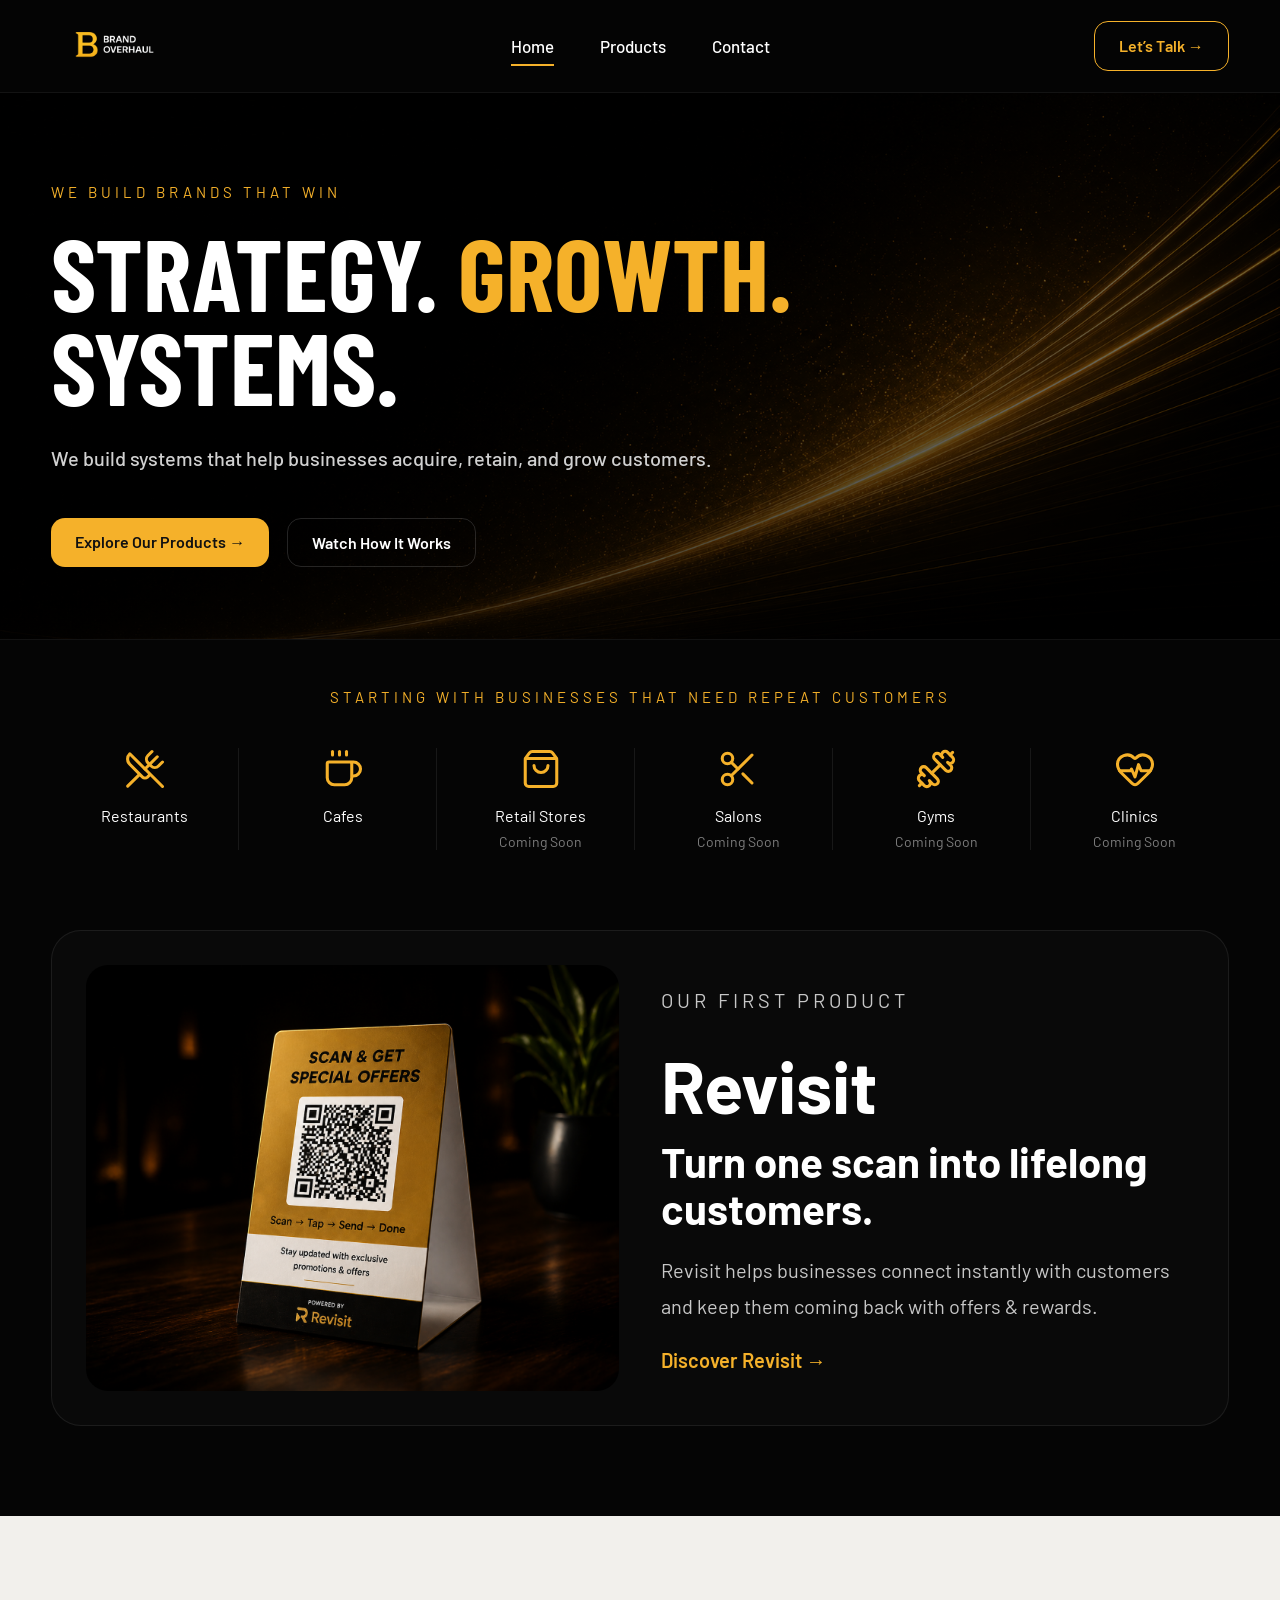
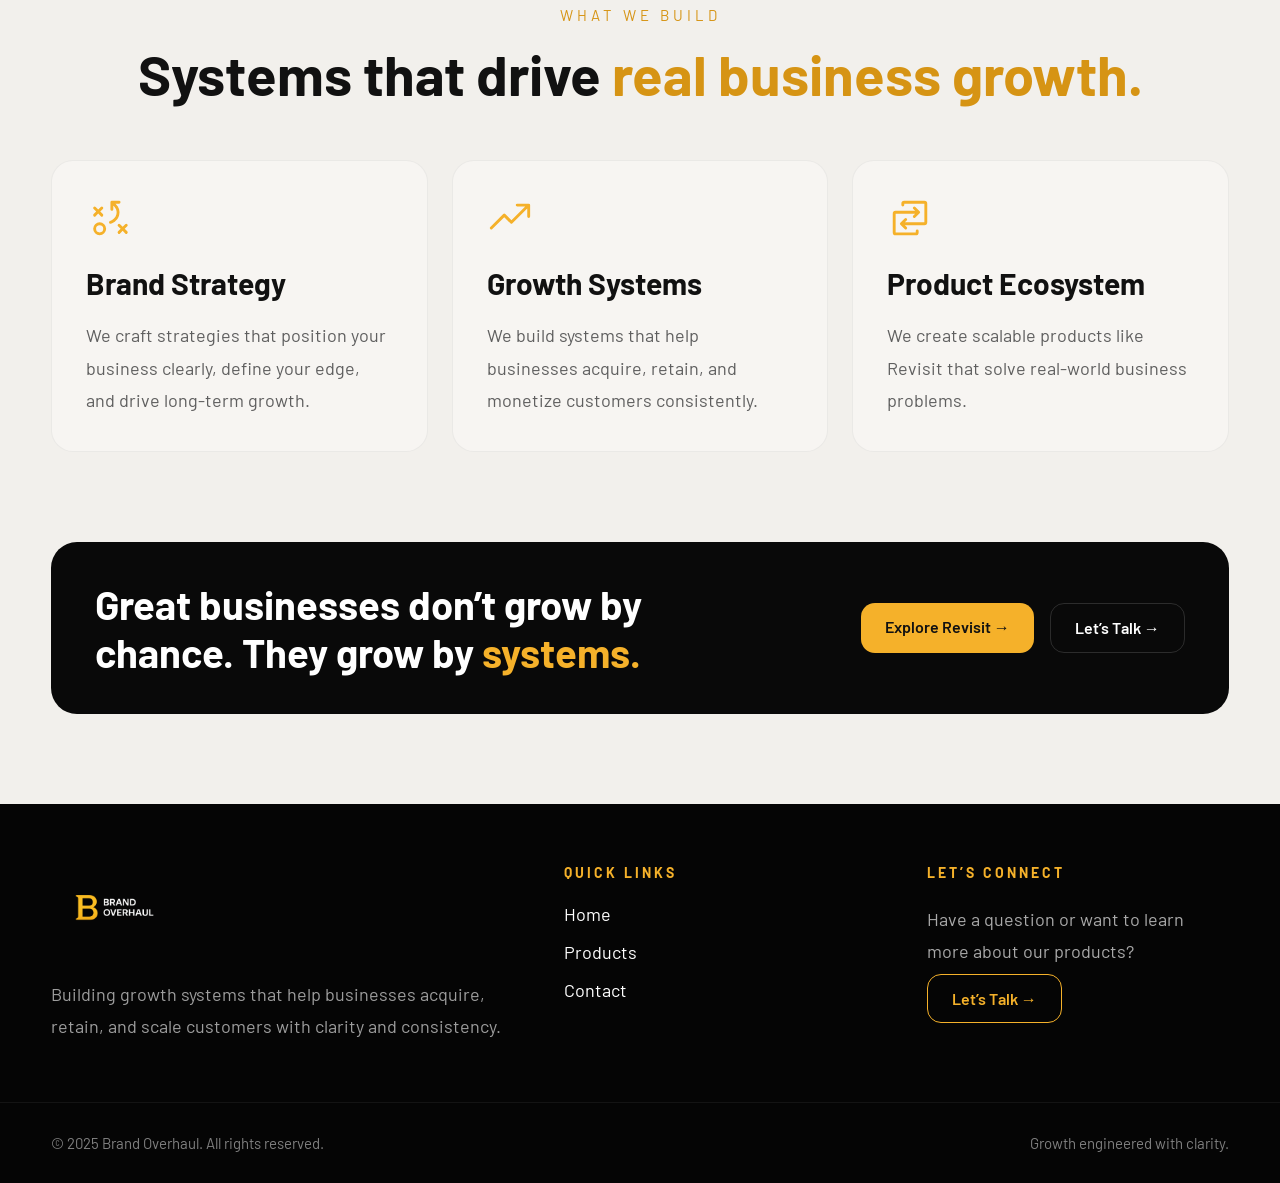
==== index.html @ 886d76a2 "Update index.html" ====
<!DOCTYPE html>
<html lang="en">

<head>
  <meta charset="UTF-8" />
  <meta name="viewport" content="width=device-width, initial-scale=1.0"/>

  <title>Brand Overhaul — Strategy. Growth. Systems.</title>

  <link rel="preconnect" href="https://fonts.googleapis.com">
  <link rel="preconnect" href="https://fonts.gstatic.com" crossorigin>

  <link href="https://fonts.googleapis.com/css2?family=Barlow:wght@400;500;600;700;800&family=Barlow+Condensed:wght@600;700;800&display=swap" rel="stylesheet">

  <link rel="stylesheet" href="styles.css">

</head>

<body>

  <!-- NAVBAR -->

  <header class="navbar">

    <div class="container nav-inner">

      <a href="index.html" class="logo">
        <img src="assets/logo.png" alt="Brand Overhaul">
      </a>

      <nav class="nav-links">
        <a href="index.html" class="active">Home</a>
        <a href="products.html">Products</a>
        <a href="contact.html">Contact</a>
      </nav>

      <a href="contact.html" class="btn btn-outline">
        Let’s Talk →
      </a>

    </div>

  </header>

  <!-- HERO -->

  <section class="hero">

    <div class="container hero-inner">

      <div class="hero-content">

        <p class="eyebrow">
          WE BUILD BRANDS THAT WIN
        </p>

        <h1 class="hero-heading">
          STRATEGY.
          <span>GROWTH.</span>
          SYSTEMS.
        </h1>

        <p class="hero-sub">
          We build systems that help businesses
          acquire, retain, and grow customers.
        </p>

        <div class="hero-btns">

          <a href="products.html" class="btn btn-primary">
            Explore Our Products →
          </a>

          <a href="#revisit" class="btn btn-dark">
            Watch How It Works
          </a>

        </div>

      </div>

    </div>

  </section>

  <!-- BUSINESS STRIP -->

  <section class="business-strip">

    <div class="container">

      <p class="strip-heading">
        STARTING WITH BUSINESSES THAT NEED REPEAT CUSTOMERS
      </p>

      <div class="business-grid">

        <div class="business-item">
          <img src="assets/icons/restaurant.svg" alt="">
          <p>Restaurants</p>
        </div>

        <div class="business-item">
          <img src="assets/icons/cafe.svg" alt="">
          <p>Cafes</p>
        </div>

        <div class="business-item">
          <img src="assets/icons/retail.svg" alt="">
          <p>Retail Stores</p>
          <span>Coming Soon</span>
        </div>

        <div class="business-item">
          <img src="assets/icons/salon.svg" alt="">
          <p>Salons</p>
          <span>Coming Soon</span>
        </div>

        <div class="business-item">
          <img src="assets/icons/gym.svg" alt="">
          <p>Gyms</p>
          <span>Coming Soon</span>
        </div>

        <div class="business-item">
          <img src="assets/icons/clinic.svg" alt="">
          <p>Clinics</p>
          <span>Coming Soon</span>
        </div>

      </div>

    </div>

  </section>

  <!-- REVISIT -->

  <section class="revisit-section" id="revisit">

    <div class="container">

      <div class="revisit-card">

        <div class="revisit-image">
          <img src="assets/qr.png" alt="Revisit QR">
        </div>

        <div class="revisit-content">

          <p class="eyebrow">
            OUR FIRST PRODUCT
          </p>

          <h2>Revisit</h2>

          <h3>
            Turn one scan into
            lifelong customers.
          </h3>

          <p>
            Revisit helps businesses connect instantly
            with customers and keep them coming back
            with offers & rewards.
          </p>

          <a href="products.html" class="gold-link">
            Discover Revisit →
          </a>

        </div>

      </div>

    </div>

  </section>

  <!-- WHAT WE BUILD -->

  <section class="what-we-build">

    <div class="container">

      <p class="section-label">
        WHAT WE BUILD
      </p>

      <h2 class="section-title">
        Systems that drive
        <span>real business growth.</span>
      </h2>

      <div class="build-grid">

        <div class="build-card">

          <img src="assets/icons/strategy.svg" alt="">

          <h3>Brand Strategy</h3>

          <p>
            We craft strategies that position your business clearly,
            define your edge, and drive long-term growth.
          </p>

        </div>

        <div class="build-card">

          <img src="assets/icons/growth.svg" alt="">

          <h3>Growth Systems</h3>

          <p>
            We build systems that help businesses acquire,
            retain, and monetize customers consistently.
          </p>

        </div>

        <div class="build-card">

          <img src="assets/icons/ecosystem.svg" alt="">

          <h3>Product Ecosystem</h3>

          <p>
            We create scalable products like Revisit
            that solve real-world business problems.
          </p>

        </div>

      </div>

    </div>

  </section>

  <!-- CTA -->

  <section class="cta-section">

    <div class="container">

      <div class="cta-box">

        <div class="cta-text">
          Great businesses don’t grow by chance.
          They grow by <span>systems.</span>
        </div>

        <div class="cta-buttons">

          <a href="products.html" class="btn btn-primary">
            Explore Revisit →
          </a>

          <a href="contact.html" class="btn btn-dark">
            Let’s Talk →
          </a>

        </div>

      </div>

    </div>

  </section>

  <!-- FOOTER -->

  <footer class="footer">

    <div class="container footer-grid">

      <div class="footer-brand">

        <img src="assets/logo.png" alt="">

        <p>
          Building growth systems that help businesses acquire,
          retain, and scale customers with clarity and consistency.
        </p>

      </div>

      <div class="footer-links">

        <h4>QUICK LINKS</h4>

        <a href="index.html">Home</a>
        <a href="products.html">Products</a>
        <a href="contact.html">Contact</a>

      </div>

      <div class="footer-contact">

        <h4>LET’S CONNECT</h4>

        <p>
          Have a question or want to learn more about our products?
        </p>

        <a href="contact.html" class="btn btn-outline small">
          Let’s Talk →
        </a>

      </div>

    </div>

    <div class="footer-bottom">

      <div class="container footer-bottom-inner">

        <p>
          © 2025 Brand Overhaul. All rights reserved.
        </p>

        <p>
          Growth engineered with clarity.
        </p>

      </div>

    </div>

  </footer>

</body>
</html>
---- styles.css ----
*{
  margin:0;
  padding:0;
  box-sizing:border-box;
}

body{
  font-family:'Barlow',sans-serif;
  background:#050505;
  color:#fff;
  overflow-x:hidden;
}

img{
  max-width:100%;
  display:block;
}

a{
  text-decoration:none;
}

.container{
  width:min(1180px,92%);
  margin:auto;
}

/* NAVBAR */

.navbar{
  position:sticky;
  top:0;
  z-index:1000;
  background:rgba(5,5,5,.88);
  backdrop-filter:blur(12px);
  border-bottom:1px solid rgba(255,255,255,.06);
}

.nav-inner{
  height:92px;
  display:flex;
  align-items:center;
  justify-content:space-between;
}

.logo img{
  width:135px;
}

.nav-links{
  display:flex;
  gap:46px;
}

.nav-links a{
  color:#fff;
  font-size:17px;
  font-weight:500;
  position:relative;
}

.nav-links a.active::after{
  content:'';
  position:absolute;
  left:0;
  bottom:-10px;
  width:100%;
  height:2px;
  background:#f5b12a;
}

/* BUTTONS */

.btn{
  padding:14px 24px;
  border-radius:14px;
  font-weight:600;
  transition:.3s;
  font-size:16px;
}

.btn-primary{
  background:#f5b12a;
  color:#111;
}

.btn-primary:hover{
  transform:translateY(-2px);
}

.btn-outline{
  border:1px solid #f5b12a;
  color:#f5b12a;
}

.btn-dark{
  border:1px solid rgba(255,255,255,.14);
  color:#fff;
}

/* HERO */

.hero{
  position:relative;
  overflow:hidden;
  padding:90px 0 72px;

  background-image:
  linear-gradient(
  to bottom,
  rgba(0,0,0,.48),
  rgba(0,0,0,.72)
  ),
  url('assets/hero-bg.png');

  background-size:cover;
  background-position:center right;
  background-repeat:no-repeat;
}

.hero-inner{
  position:relative;
  z-index:2;
}

.hero-content{
  max-width:760px;
}

.eyebrow{
  color:#f5b12a;
  letter-spacing:4px;
  font-size:15px;
  margin-bottom:24px;
}

.hero-heading{
  font-family:'Barlow Condensed',sans-serif;
  font-size:clamp(64px,8vw,102px);
  line-height:.92;
  max-width:920px;
  margin-bottom:28px;
}

.hero-heading span{
  color:#f5b12a;
}

.hero-sub{
  font-size:20px;
  line-height:1.75;
  color:#d1d1d1;
  max-width:700px;
  font-weight:500;
}

.hero-sub.secondary{
  margin-top:10px;
}

.hero-btns{
  display:flex;
  gap:18px;
  margin-top:42px;
}

/* BUSINESS STRIP */

.business-strip{
  padding:48px 0 70px;
  border-top:1px solid rgba(255,255,255,.05);
}

.strip-heading{
  text-align:center;
  color:#f5b12a;
  letter-spacing:4px;
  margin-bottom:42px;
  font-size:15px;
}

.business-grid{
  display:grid;
  grid-template-columns:repeat(6,1fr);
  gap:10px;
}

.business-item{
  text-align:center;
  border-right:1px solid rgba(255,255,255,.08);
  padding:0 10px;
}

.business-item:last-child{
  border-right:none;
}

.business-item img{
  width:42px;
  margin:auto;
  margin-bottom:16px;
}

.business-item p{
  font-size:16px;
  margin-bottom:6px;
}

.business-item span{
  color:#7d7d7d;
  font-size:14px;
}

/* REVISIT */

.revisit-section{
  padding:10px 0 90px;
}

.revisit-card{
  background:#090909;
  border:1px solid rgba(255,255,255,.08);
  border-radius:30px;
  padding:34px;
  display:grid;
  grid-template-columns:1fr 1fr;
  gap:42px;
}

.revisit-image img{
  border-radius:22px;
}

.revisit-content{
  display:flex;
  flex-direction:column;
  justify-content:center;
}

.revisit-content h2{
  font-size:72px;
  margin-bottom:10px;
}

.revisit-content h3{
  font-size:42px;
  line-height:1.12;
  margin-bottom:20px;
}

.revisit-content p{
  font-size:20px;
  line-height:1.8;
  color:#c7c7c7;
}

.gold-link{
  margin-top:24px;
  color:#f5b12a;
  font-size:20px;
  font-weight:600;
}

/* WHAT WE BUILD */

.what-we-build{
  background:#f2f0ec;
  padding:90px 0;
  color:#111;
}

.section-label{
  text-align:center;
  color:#d69414;
  letter-spacing:4px;
  margin-bottom:18px;
  font-size:15px;
}

.section-title{
  text-align:center;
  font-size:56px;
  margin-bottom:54px;
  line-height:1.15;
}

.section-title span{
  color:#d69414;
}

.build-grid{
  display:grid;
  grid-template-columns:repeat(3,1fr);
  gap:24px;
}

.build-card{
  background:#f7f5f2;
  border:1px solid rgba(0,0,0,.05);
  border-radius:22px;
  padding:34px;
}

.build-card img{
  width:46px;
  margin-bottom:24px;
}

.build-card h3{
  font-size:30px;
  margin-bottom:18px;
  line-height:1.2;
}

.build-card p{
  font-size:18px;
  line-height:1.8;
  color:#5f5f5f;
}

/* CTA */

.cta-section{
  background:#f2f0ec;
  padding-bottom:90px;
}

.cta-box{
  background:#090909;
  border-radius:26px;
  padding:38px 44px;
  display:flex;
  justify-content:space-between;
  align-items:center;
}

.cta-text{
  font-size:40px;
  font-weight:700;
  max-width:620px;
  line-height:1.2;
}

.cta-text span{
  color:#f5b12a;
}

.cta-buttons{
  display:flex;
  gap:16px;
}

/* FOOTER */

.footer{
  background:#050505;
}

.footer-grid{
  padding:60px 0;
  display:grid;
  grid-template-columns:1.5fr 1fr 1fr;
  gap:60px;
}

.footer-brand img{
  width:135px;
  margin-bottom:24px;
}

.footer-brand p{
  color:#9d9d9d;
  line-height:1.8;
  font-size:18px;
}

.footer-links h4,
.footer-contact h4{
  color:#f5b12a;
  letter-spacing:3px;
  margin-bottom:22px;
  font-size:14px;
}

.footer-links{
  display:flex;
  flex-direction:column;
}

.footer-links a{
  color:#fff;
  margin-bottom:16px;
  font-size:18px;
}

.footer-contact p{
  color:#a9a9a9;
  line-height:1.8;
  margin-bottom:22px;
  font-size:18px;
}

.footer-bottom{
  border-top:1px solid rgba(255,255,255,.06);
}

.footer-bottom-inner{
  height:80px;
  display:flex;
  justify-content:space-between;
  align-items:center;
}

.footer-bottom p{
  color:#7f7f7f;
  font-size:15px;
}

/* RESPONSIVE */

@media(max-width:1100px){

  .business-grid,
  .build-grid,
  .revisit-card,
  .footer-grid{
    grid-template-columns:1fr;
  }

  .hero-heading{
    font-size:72px;
  }

  .section-title{
    font-size:42px;
  }

  .cta-box{
    flex-direction:column;
    gap:28px;
    text-align:center;
  }

  .nav-links{
    display:none;
  }

  .revisit-content h2{
    font-size:56px;
  }

  .revisit-content h3{
    font-size:34px;
  }

}
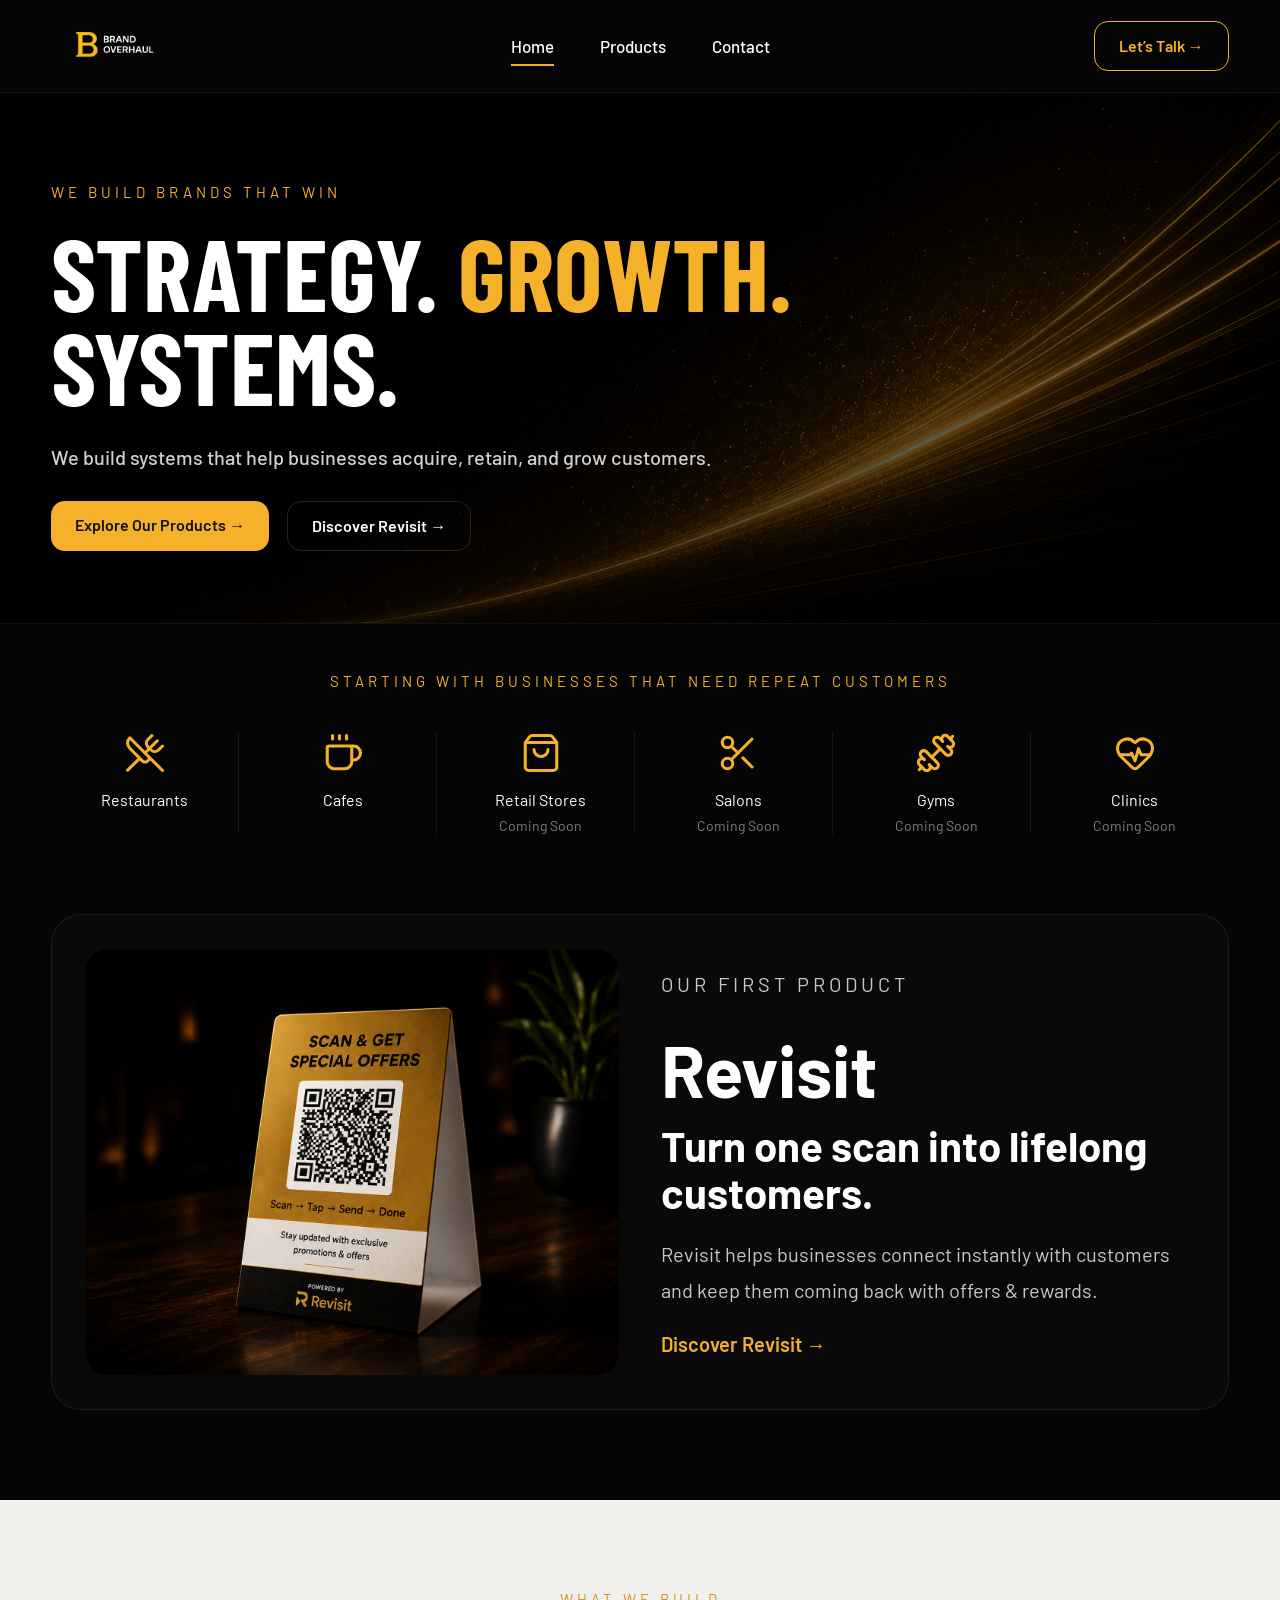
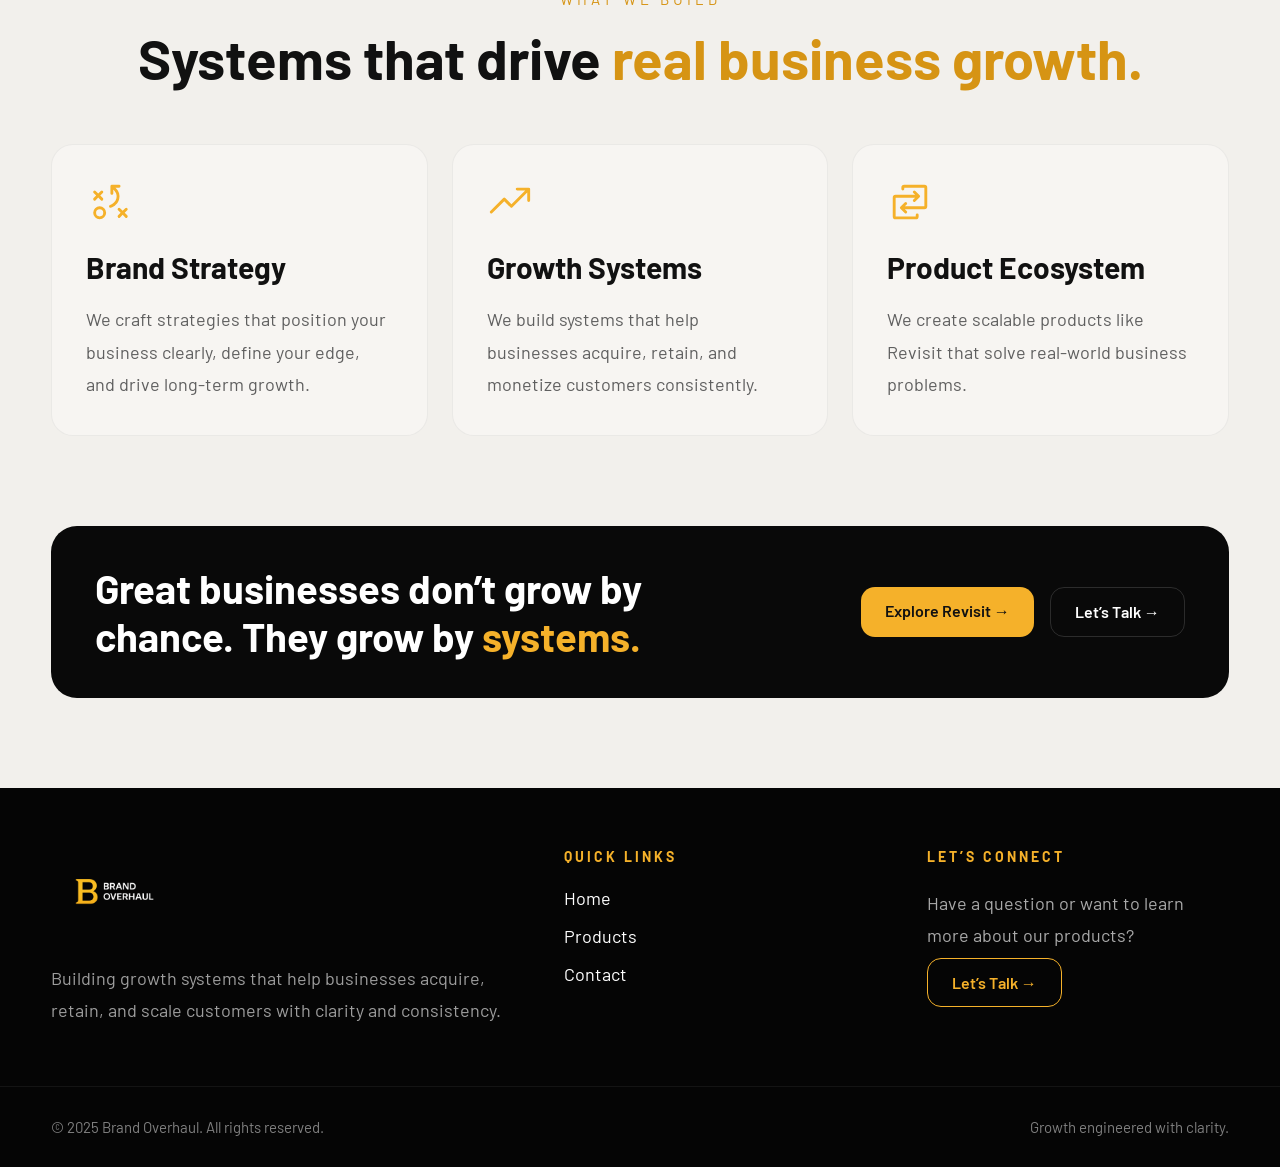
==== commit 697ce0a6: "Update index.html" ====
--- a/index.html
+++ b/index.html
@@ -72,7 +72,7 @@
           </a>
 
           <a href="#revisit" class="btn btn-dark">
-            Watch How It Works
+            Discover Revisit →
           </a>
 
         </div>
--- a/styles.css
+++ b/styles.css
@@ -148,7 +148,7 @@
 
 .hero-sub{
   font-size:20px;
-  line-height:1.75;
+  line-height:1.60;
   color:#d1d1d1;
   max-width:700px;
   font-weight:500;
@@ -161,7 +161,7 @@
 .hero-btns{
   display:flex;
   gap:18px;
-  margin-top:42px;
+  margin-top:28px;
 }
 
 /* BUSINESS STRIP */
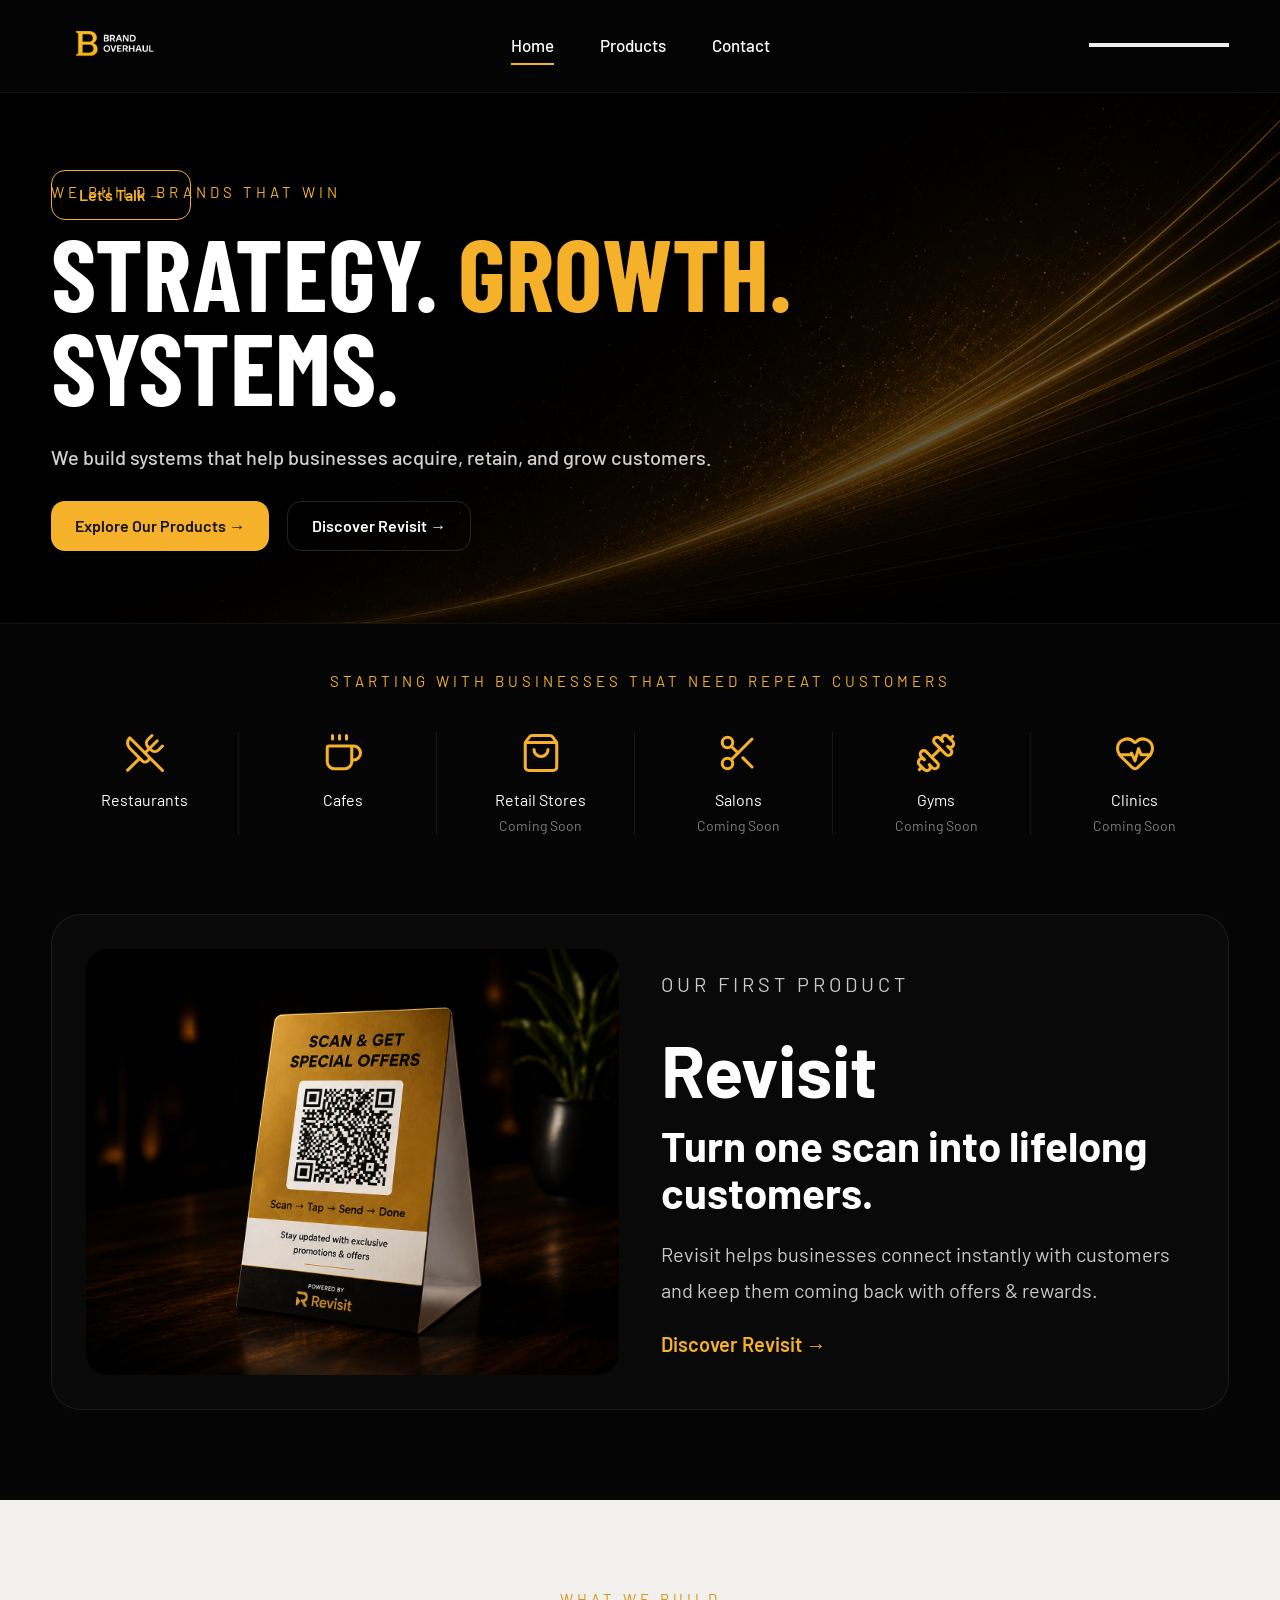
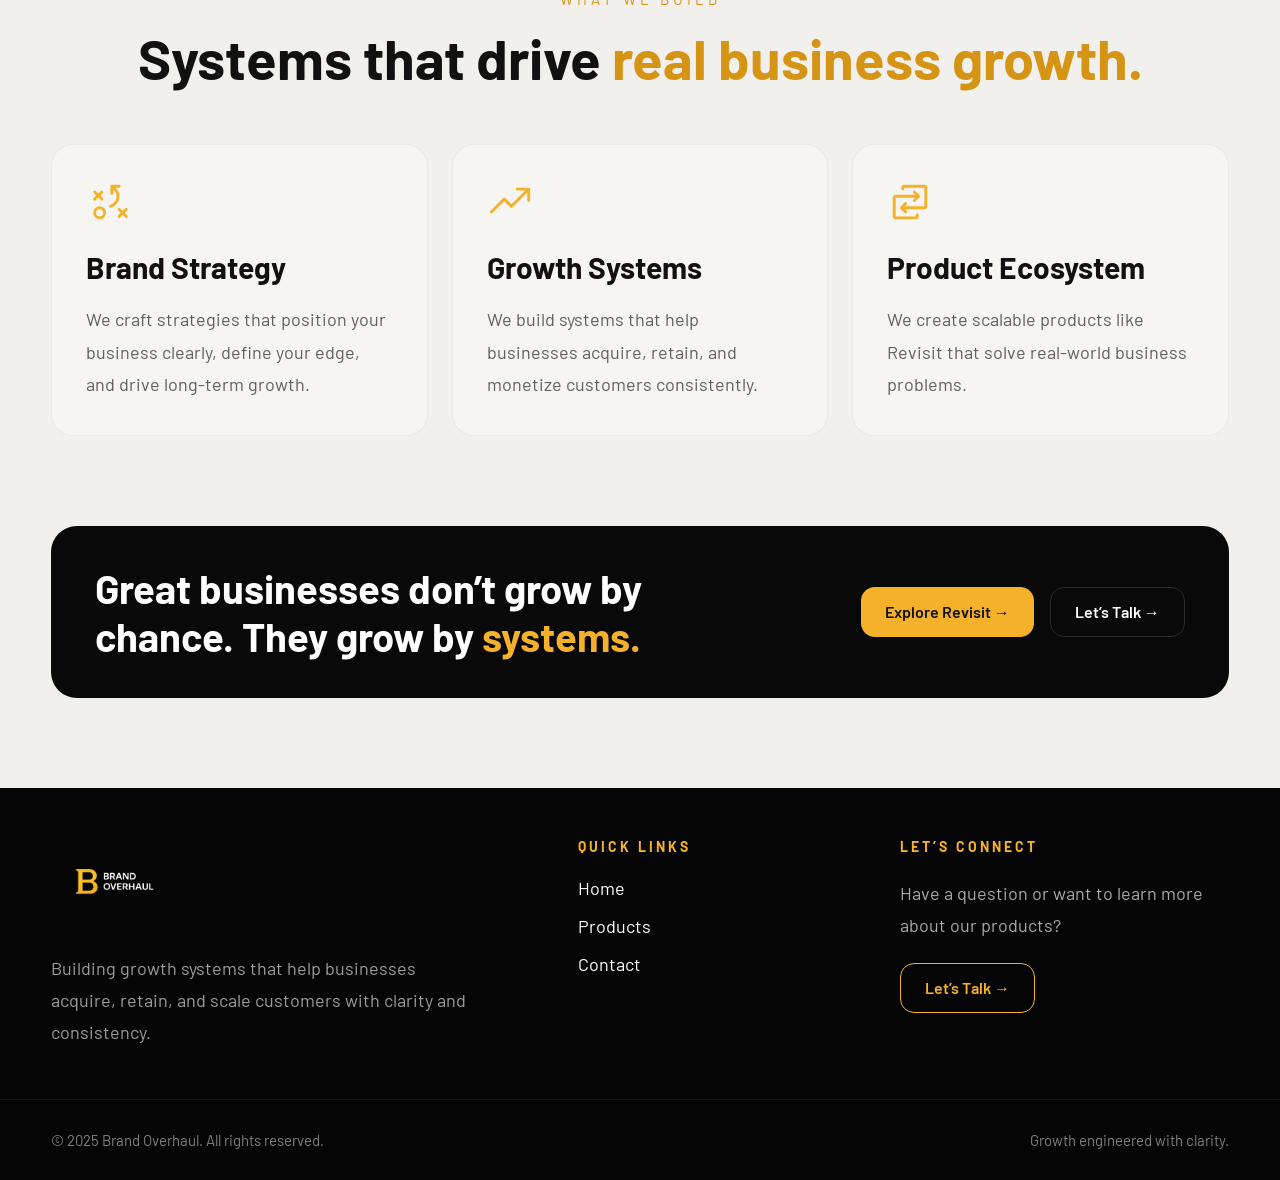
==== commit 30c09854: "Update index.html" ====
--- a/index.html
+++ b/index.html
@@ -28,15 +28,23 @@
         <img src="assets/logo.png" alt="Brand Overhaul">
       </a>
 
-      <nav class="nav-links">
-        <a href="index.html" class="active">Home</a>
-        <a href="products.html">Products</a>
-        <a href="contact.html">Contact</a>
-      </nav>
-
-      <a href="contact.html" class="btn btn-outline">
-        Let’s Talk →
-      </a>
+     <nav class="nav-links">
+  <a href="index.html" class="active">Home</a>
+  <a href="products.html">Products</a>
+  <a href="contact.html">Contact</a>
+</nav>
+
+<button class="menu-toggle" id="menuToggle">
+
+  <span></span>
+  <span></span>
+  <span></span>
+
+</button>
+
+<a href="contact.html" class="btn btn-outline">
+  Let’s Talk →
+</a>
 
     </div>
 
--- a/styles.css
+++ b/styles.css
@@ -1,7 +1,15 @@
+/* =========================================================
+GLOBAL
+========================================================= */
+
 *{
   margin:0;
   padding:0;
   box-sizing:border-box;
+}
+
+html{
+  scroll-behavior:smooth;
 }
 
 body{
@@ -25,7 +33,9 @@
   margin:auto;
 }
 
-/* NAVBAR */
+/* =========================================================
+NAVBAR
+========================================================= */
 
 .navbar{
   position:sticky;
@@ -69,7 +79,9 @@
   background:#f5b12a;
 }
 
-/* BUTTONS */
+/* =========================================================
+BUTTONS
+========================================================= */
 
 .btn{
   padding:14px 24px;
@@ -77,6 +89,9 @@
   font-weight:600;
   transition:.3s;
   font-size:16px;
+  display:inline-flex;
+  align-items:center;
+  justify-content:center;
 }
 
 .btn-primary{
@@ -98,7 +113,9 @@
   color:#fff;
 }
 
-/* HERO */
+/* =========================================================
+HOMEPAGE HERO
+========================================================= */
 
 .hero{
   position:relative;
@@ -154,17 +171,15 @@
   font-weight:500;
 }
 
-.hero-sub.secondary{
-  margin-top:10px;
-}
-
 .hero-btns{
   display:flex;
   gap:18px;
   margin-top:28px;
 }
 
-/* BUSINESS STRIP */
+/* =========================================================
+BUSINESS STRIP
+========================================================= */
 
 .business-strip{
   padding:48px 0 70px;
@@ -211,7 +226,9 @@
   font-size:14px;
 }
 
-/* REVISIT */
+/* =========================================================
+HOMEPAGE REVISIT SECTION
+========================================================= */
 
 .revisit-section{
   padding:10px 0 90px;
@@ -261,7 +278,9 @@
   font-weight:600;
 }
 
-/* WHAT WE BUILD */
+/* =========================================================
+WHAT WE BUILD
+========================================================= */
 
 .what-we-build{
   background:#f2f0ec;
@@ -318,7 +337,9 @@
   color:#5f5f5f;
 }
 
-/* CTA */
+/* =========================================================
+CTA
+========================================================= */
 
 .cta-section{
   background:#f2f0ec;
@@ -350,7 +371,9 @@
   gap:16px;
 }
 
-/* FOOTER */
+/* =========================================================
+FOOTER
+========================================================= */
 
 .footer{
   background:#050505;
@@ -400,6 +423,35 @@
   font-size:18px;
 }
 
+.socials{
+  display:flex;
+  gap:18px;
+  margin-top:28px;
+}
+
+.socials a{
+  display:flex;
+  align-items:center;
+  justify-content:center;
+  transition:.3s;
+}
+
+.socials a:hover{
+  transform:translateY(-2px);
+}
+
+.socials img{
+  width:28px;
+  height:28px;
+  object-fit:contain;
+  opacity:.88;
+  transition:.3s;
+}
+
+.socials img:hover{
+  opacity:1;
+}
+
 .footer-bottom{
   border-top:1px solid rgba(255,255,255,.06);
 }
@@ -416,41 +468,1221 @@
   font-size:15px;
 }
 
-/* RESPONSIVE */
+/* =========================================================
+PRODUCT PAGE
+========================================================= */
+
+/* HERO */
+
+.revisit-hero{
+  position:relative;
+  overflow:hidden;
+  padding:48px 0 42px;
+
+  background-image:
+  linear-gradient(
+    90deg,
+    rgba(0,0,0,.96) 0%,
+    rgba(0,0,0,.92) 26%,
+    rgba(0,0,0,.56) 52%,
+    rgba(0,0,0,.18) 72%
+  ),
+  url('assets/revisit-hero-bg.png');
+
+  background-size:cover;
+  background-position:right center;
+  background-repeat:no-repeat;
+  background-color:#050505;
+}
+
+.revisit-hero-grid{
+  display:grid;
+  grid-template-columns:1fr;
+  min-height:620px;
+  align-items:center;
+}
+
+.revisit-hero-content{
+  max-width:540px;
+  position:relative;
+  z-index:2;
+}
+
+.revisit-hero-content h1{
+  font-family:'Barlow Condensed',sans-serif;
+  font-size:72px;
+  line-height:.92;
+  margin-bottom:18px;
+}
+
+.revisit-hero-content h1 span{
+  color:#f5b12a;
+}
+
+.section-tag{
+  color:#f5b12a;
+  font-size:15px;
+  letter-spacing:5px;
+  margin-bottom:22px;
+}
+
+.hero-description{
+  color:#d0d0d0;
+  font-size:20px;
+  line-height:1.65;
+  margin-bottom:26px;
+  max-width:500px;
+}
+
+.hero-mini-features{
+  display:flex;
+  gap:26px;
+  margin-top:36px;
+  flex-wrap:wrap;
+}
+
+.mini-feature{
+  text-align:center;
+}
+
+.mini-icon{
+  width:60px;
+  height:60px;
+  border:1px solid rgba(245,177,42,.18);
+  border-radius:18px;
+  display:flex;
+  align-items:center;
+  justify-content:center;
+  margin:auto auto 14px;
+  background:rgba(255,255,255,.02);
+}
+
+.mini-icon img{
+  width:26px;
+  height:26px;
+  object-fit:contain;
+}
+
+.mini-feature p{
+  font-size:16px;
+  line-height:1.5;
+  color:#d2d2d2;
+}
+
+/* WHAT IS REVISIT */
+
+.what-is-revisit{
+  padding:42px 0;
+}
+
+.what-is-grid{
+  background:#090909;
+  border:1px solid rgba(255,255,255,.06);
+  border-radius:30px;
+  padding:46px;
+  display:grid;
+  grid-template-columns:1fr 1fr;
+  gap:50px;
+}
+
+.what-left h2{
+  color:#f5b12a;
+  font-size:42px;
+  margin-bottom:24px;
+  font-family:'Barlow Condensed',sans-serif;
+}
+
+.what-left p{
+  font-size:24px;
+  line-height:1.7;
+  color:#d2d2d2;
+  margin-bottom:30px;
+}
+
+.what-left ul{
+  list-style:none;
+}
+
+.what-left li{
+  position:relative;
+  padding-left:30px;
+  margin-bottom:18px;
+  color:#c6c6c6;
+  font-size:18px;
+}
+
+.what-left li::before{
+  content:'✓';
+  position:absolute;
+  left:0;
+  top:0;
+  color:#f5b12a;
+  font-weight:700;
+}
+
+.what-right{
+  display:flex;
+  align-items:center;
+  justify-content:center;
+  gap:26px;
+  padding-top:0;
+}
+
+.flow-step{
+  width:170px;
+  text-align:center;
+  display:flex;
+  flex-direction:column;
+  align-items:center;
+  justify-content:center;
+}
+
+.flow-icon{
+  width:68px;
+  height:68px;
+  display:flex;
+  align-items:center;
+  justify-content:center;
+  margin-bottom:18px;
+}
+
+.flow-icon img{
+  width:100%;
+  height:100%;
+  object-fit:contain;
+}
+
+.flow-icon-sale img{
+  transform:translateY(8px);
+}
+
+.flow-step-3{
+  transform:translateY(10px);
+}
+
+.flow-number{
+  width:42px;
+  height:42px;
+  background:#f5b12a;
+  color:#111;
+  border-radius:50%;
+  display:flex;
+  align-items:center;
+  justify-content:center;
+  font-weight:700;
+  font-size:18px;
+  margin-bottom:18px;
+}
+
+.flow-step p{
+  color:#d1d1d1;
+  line-height:1.75;
+  font-size:17px;
+  max-width:160px;
+}
+
+.flow-arrow{
+  color:#f5b12a;
+  font-size:34px;
+  margin-top:92px;
+}
+
+/* WHY REVISIT */
+
+.why-revisit{
+  padding:34px 0;
+}
+
+.section-center-title{
+  text-align:center;
+  color:#f5b12a;
+  letter-spacing:5px;
+  font-size:15px;
+  margin-bottom:34px;
+}
+
+.why-grid{
+  display:grid;
+  grid-template-columns:repeat(4,1fr);
+  gap:22px;
+}
+
+.why-card{
+  background:#090909;
+  border:1px solid rgba(255,255,255,.06);
+  border-radius:26px;
+  padding:34px 26px;
+  text-align:center;
+}
+
+.why-icon{
+  width:54px;
+  height:54px;
+  margin:auto auto 18px;
+}
+
+.why-icon img{
+  width:100%;
+  height:100%;
+  object-fit:contain;
+}
+
+.why-card h3{
+  font-size:28px;
+  margin-bottom:14px;
+  line-height:1.2;
+  min-height:68px;
+}
+
+.why-card p{
+  color:#bcbcbc;
+  line-height:1.7;
+  font-size:17px;
+}
+
+/* HOW IT WORKS */
+
+.how-it-works{
+  padding:36px 0;
+}
+
+.steps-grid{
+  display:grid;
+  grid-template-columns:repeat(3,1fr);
+  gap:22px;
+}
+
+.step-card{
+  background:#090909;
+  border:1px solid rgba(245,177,42,.16);
+  border-radius:24px;
+  padding:28px;
+}
+
+.step-number{
+  width:40px;
+  height:40px;
+  background:#f5b12a;
+  color:#111;
+  border-radius:50%;
+  display:flex;
+  align-items:center;
+  justify-content:center;
+  font-weight:700;
+  margin-bottom:18px;
+}
+
+.step-icon{
+  width:56px;
+  height:56px;
+  margin-bottom:18px;
+}
+
+.step-icon img{
+  width:100%;
+  height:100%;
+  object-fit:contain;
+}
+
+.step-card h3{
+  font-size:28px;
+  margin-bottom:14px;
+}
+
+.step-card p{
+  color:#c3c3c3;
+  line-height:1.7;
+  font-size:17px;
+}
+
+/* WHO IT'S FOR */
+
+.who-its-for{
+  padding:36px 0 70px;
+}
+
+.industry-grid{
+  display:grid;
+  grid-template-columns:repeat(6,1fr);
+  gap:18px;
+}
+
+.industry-card{
+  background:#090909;
+  border:1px solid rgba(255,255,255,.06);
+  border-radius:22px;
+  padding:28px 16px;
+  text-align:center;
+}
+
+.industry-card img{
+  width:52px;
+  height:52px;
+  object-fit:contain;
+  margin:auto auto 16px;
+}
+
+.industry-card p{
+  font-size:18px;
+}
+
+/* PRODUCT CTA */
+
+.products-cta{
+  padding-bottom:70px;
+}
+
+.cta-box-products{
+  background:#090909;
+  border-radius:30px;
+  padding:40px 44px;
+  display:flex;
+  align-items:center;
+  justify-content:space-between;
+  gap:40px;
+}
+
+.cta-left{
+  display:flex;
+  align-items:center;
+  gap:28px;
+}
+
+.cta-left img{
+  width:160px;
+  border-radius:18px;
+}
+
+.cta-left h2{
+  font-size:54px;
+  line-height:1.05;
+  margin-bottom:14px;
+}
+
+.cta-left h2 span{
+  color:#f5b12a;
+}
+
+.cta-left p{
+  color:#bdbdbd;
+  font-size:22px;
+}
+
+.cta-box-products .btn{
+  min-width:180px;
+  min-height:64px;
+  font-size:18px;
+}
+
+/* =========================================================
+TABLET
+========================================================= */
 
 @media(max-width:1100px){
 
+  .why-grid,
+  .steps-grid,
+  .industry-grid,
+  .what-is-grid,
+  .build-grid,
+  .business-grid,
+  .footer-grid,
+  .revisit-card{
+    grid-template-columns:1fr;
+  }
+
+  .nav-links{
+    display:none;
+  }
+
+  .cta-box,
+  .cta-box-products{
+    flex-direction:column;
+    align-items:flex-start;
+  }
+
+  .what-right{
+    flex-direction:column;
+    align-items:center;
+  }
+
+  .flow-arrow{
+    transform:rotate(90deg);
+    margin-top:0;
+  }
+
+  .footer-grid{
+    gap:40px;
+  }
+}
+
+/* =========================================================
+MOBILE
+========================================================= */
+
+@media(max-width:768px){
+
+  .nav-inner{
+    height:84px;
+  }
+
+  .logo img{
+    width:110px;
+  }
+
+  .btn{
+    padding:14px 20px;
+    font-size:15px;
+  }
+
+  .revisit-hero{
+    padding:34px 0 28px;
+
+    background-image:
+    linear-gradient(
+      to bottom,
+      rgba(0,0,0,.88),
+      rgba(0,0,0,.94)
+    ),
+    url('assets/revisit-hero-bg.png');
+
+    background-size:cover;
+    background-position:68% center;
+  }
+
+  .revisit-hero-content{
+    max-width:100%;
+  }
+
+  .revisit-hero-content h1{
+    font-size:52px;
+    line-height:.94;
+    margin-bottom:16px;
+  }
+
+  .hero-description{
+    font-size:18px;
+    line-height:1.7;
+    margin-bottom:22px;
+  }
+
+  .hero-mini-features{
+    gap:18px;
+    margin-top:28px;
+  }
+
+  .mini-feature{
+    width:calc(50% - 10px);
+  }
+
+  .mini-icon{
+    width:54px;
+    height:54px;
+  }
+
+  .mini-feature p{
+    font-size:15px;
+  }
+
+  .what-is-grid{
+    padding:28px;
+    gap:34px;
+  }
+
+  .what-left h2{
+    font-size:34px;
+  }
+
+  .what-left p{
+    font-size:19px;
+  }
+
+  .what-right{
+    flex-direction:column;
+    align-items:center;
+    gap:22px;
+  }
+
+  .flow-arrow{
+    transform:rotate(90deg);
+    margin-top:0;
+  }
+
+  .flow-step{
+    width:100%;
+  }
+
+  .flow-step p{
+    max-width:240px;
+  }
+
+  .why-grid,
+  .steps-grid,
+  .industry-grid,
   .business-grid,
   .build-grid,
-  .revisit-card,
-  .footer-grid{
+  .footer-grid,
+  .revisit-card{
     grid-template-columns:1fr;
   }
 
-  .hero-heading{
-    font-size:72px;
-  }
-
-  .section-title{
+  .why-card h3,
+  .step-card h3{
+    font-size:24px;
+    min-height:auto;
+  }
+
+  .cta-box-products{
+    padding:28px;
+  }
+
+  .cta-left{
+    flex-direction:column;
+    align-items:flex-start;
+    gap:22px;
+  }
+
+  .cta-left img{
+    width:100%;
+    max-width:220px;
+  }
+
+  .cta-left h2{
+    font-size:38px;
+    line-height:1.08;
+  }
+
+  .cta-left p{
+    font-size:18px;
+  }
+
+  .cta-box-products .btn{
+    width:100%;
+  }
+
+  .footer-bottom-inner{
+    height:auto;
+    flex-direction:column;
+    gap:10px;
+    padding:22px 0;
+    text-align:center;
+  }
+
+}
+
+
+/* =========================================================
+CONTACT PAGE
+========================================================= */
+
+/* HERO */
+
+.contact-hero{
+  position:relative;
+  overflow:hidden;
+  min-height:620px;
+
+  background-image:
+  linear-gradient(
+    90deg,
+    rgba(0,0,0,.96) 0%,
+    rgba(0,0,0,.90) 24%,
+    rgba(0,0,0,.56) 52%,
+    rgba(0,0,0,.18) 74%
+  ),
+  url('assets/contact-hero.png');
+
+  background-size:cover;
+  background-position:center right;
+  background-repeat:no-repeat;
+
+  border-bottom:1px solid rgba(255,255,255,.06);
+}
+
+.contact-hero-grid{
+  min-height:620px;
+  display:flex;
+  align-items:center;
+}
+
+.contact-hero-content{
+  max-width:520px;
+  position:relative;
+  z-index:2;
+}
+
+.contact-hero-content h1{
+  font-family:'Barlow Condensed',sans-serif;
+  font-size:68px;
+  line-height:.92;
+  margin-bottom:20px;
+}
+
+.contact-hero-content h1 span{
+  color:#f5b12a;
+}
+
+.contact-hero-content p{
+  color:#d0d0d0;
+  font-size:18px;
+  line-height:1.75;
+  max-width:500px;
+}
+
+.contact-hero-features{
+  display:flex;
+  align-items:center;
+  gap:24px;
+  margin-top:30px;
+}
+
+.contact-feature{
+  display:flex;
+  align-items:flex-start;
+  gap:14px;
+}
+
+.contact-feature-icon{
+  width:54px;
+  height:54px;
+  border:1px solid rgba(245,177,42,.16);
+  border-radius:16px;
+  display:flex;
+  align-items:center;
+  justify-content:center;
+  background:rgba(255,255,255,.02);
+  flex-shrink:0;
+}
+
+.contact-feature-icon img{
+  width:24px;
+  height:24px;
+  object-fit:contain;
+}
+
+.contact-feature h4{
+  font-size:20px;
+  margin-bottom:4px;
+}
+
+.contact-feature span{
+  color:#bdbdbd;
+  line-height:1.7;
+  font-size:15px;
+}
+
+.contact-feature-divider{
+  width:1px;
+  height:60px;
+  background:rgba(255,255,255,.08);
+}
+
+/* CONTACT MAIN */
+
+.contact-main{
+  padding:46px 0 30px;
+}
+
+.contact-main-grid{
+  display:grid;
+  grid-template-columns:1.08fr .92fr;
+  gap:24px;
+}
+
+.contact-form-box,
+.contact-info-box{
+  background:#090909;
+  border:1px solid rgba(255,255,255,.06);
+  border-radius:28px;
+  padding:32px;
+}
+
+.contact-form-box h2,
+.contact-info-box h2{
+  font-family:'Barlow Condensed',sans-serif;
+  font-size:42px;
+  margin-bottom:22px;
+  line-height:.95;
+}
+
+.contact-row{
+  display:grid;
+  grid-template-columns:1fr 1fr;
+  gap:16px;
+}
+
+.input-group{
+  margin-bottom:18px;
+}
+
+.input-group label{
+  display:block;
+  margin-bottom:8px;
+  color:#e4e4e4;
+  font-size:15px;
+}
+
+.input-group input,
+.input-group select,
+.input-group textarea{
+  width:100%;
+  background:#0d0d0d;
+  border:1px solid rgba(255,255,255,.06);
+  border-radius:16px;
+  padding:15px 16px;
+  color:#fff;
+  font-size:15px;
+  font-family:'Barlow',sans-serif;
+  outline:none;
+}
+
+/* DROPDOWN FIX */
+
+.input-group select{
+  appearance:none;
+  -webkit-appearance:none;
+  -moz-appearance:none;
+
+  background-image:url("data:image/svg+xml,%3Csvg xmlns='http://www.w3.org/2000/svg' width='18' height='18' fill='white' viewBox='0 0 16 16'%3E%3Cpath fill-rule='evenodd' d='M1.646 5.646a.5.5 0 0 1 .708 0L8 11.293l5.646-5.647a.5.5 0 0 1 .708.708l-6 6a.5.5 0 0 1-.708 0l-6-6a.5.5 0 0 1 0-.708z'/%3E%3C/svg%3E");
+
+  background-repeat:no-repeat;
+  background-position:right 16px center;
+  background-size:15px;
+  padding-right:44px;
+}
+
+.input-group textarea{
+  min-height:140px;
+  resize:none;
+}
+
+.input-group input::placeholder,
+.input-group textarea::placeholder{
+  color:#7f7f7f;
+}
+
+.contact-form-box .btn{
+  margin-top:6px;
+  min-width:200px;
+  min-height:56px;
+  font-size:16px;
+}
+
+/* CONTACT INFO */
+
+.contact-info-sub{
+  color:#bdbdbd;
+  font-size:16px;
+  line-height:1.7;
+  margin-bottom:26px;
+}
+
+.contact-info-item{
+  display:flex;
+  align-items:flex-start;
+  gap:16px;
+  padding:18px 0;
+  border-bottom:1px solid rgba(255,255,255,.06);
+}
+
+.contact-info-item:last-child{
+  border-bottom:none;
+  padding-bottom:0;
+}
+
+.contact-info-icon{
+  width:56px;
+  height:56px;
+  border:1px solid rgba(245,177,42,.16);
+  border-radius:16px;
+  display:flex;
+  align-items:center;
+  justify-content:center;
+  flex-shrink:0;
+}
+
+.contact-info-icon img{
+  width:24px;
+  height:24px;
+  object-fit:contain;
+}
+
+.contact-info-item h4{
+  font-size:18px;
+  margin-bottom:4px;
+}
+
+.contact-info-item p{
+  color:#fff;
+  font-size:15px;
+  margin-bottom:2px;
+  line-height:1.7;
+}
+
+.contact-info-item span{
+  display:block;
+  color:#9e9e9e;
+  line-height:1.7;
+  font-size:14px;
+  margin-top:2px;
+}
+
+.contact-link{
+  display:inline-block;
+  color:#fff;
+  font-size:15px;
+  margin-bottom:2px;
+}
+
+/* WHY REACH OUT */
+
+.contact-reasons{
+  padding:26px 0 46px;
+}
+
+.contact-reasons-grid{
+  display:grid;
+  grid-template-columns:1fr 1fr;
+  gap:28px;
+  align-items:center;
+}
+
+.contact-reasons-content h2{
+  font-size:58px;
+  line-height:.96;
+  margin-bottom:18px;
+  max-width:460px;
+}
+
+.contact-reasons-content h2 span{
+  color:#f5b12a;
+}
+
+.contact-reasons-content p{
+  color:#bdbdbd;
+  font-size:18px;
+  line-height:1.8;
+  max-width:500px;
+}
+
+.contact-cards-grid{
+  display:grid;
+  grid-template-columns:1fr 1fr;
+  gap:18px;
+}
+
+.contact-card{
+  background:#090909;
+  border:1px solid rgba(255,255,255,.06);
+  border-radius:24px;
+  padding:24px;
+}
+
+.contact-card img{
+  width:38px;
+  height:38px;
+  object-fit:contain;
+  margin-bottom:18px;
+}
+
+.contact-card h3{
+  font-size:24px;
+  margin-bottom:10px;
+  line-height:1.2;
+}
+
+.contact-card p{
+  color:#b6b6b6;
+  line-height:1.7;
+  font-size:15px;
+}
+
+/* CTA */
+
+.contact-cta{
+  padding-bottom:60px;
+}
+
+.contact-cta-box{
+  background:#090909;
+  border-radius:30px;
+  padding:30px 34px;
+  display:flex;
+  align-items:center;
+  justify-content:space-between;
+  gap:28px;
+}
+
+.contact-cta-left{
+  display:flex;
+  align-items:center;
+  gap:24px;
+}
+
+.contact-cta-left img{
+  width:130px;
+  height:130px;
+  object-fit:cover;
+  border-radius:18px;
+  flex-shrink:0;
+}
+
+.contact-cta-left h2{
+  font-size:52px;
+  line-height:.98;
+  margin-bottom:10px;
+}
+
+.contact-cta-left p{
+  color:#c2c2c2;
+  font-size:17px;
+  line-height:1.7;
+}
+
+.contact-cta-box .btn{
+  min-width:170px;
+  min-height:56px;
+  font-size:16px;
+}
+
+/* FOOTER COMPACT FIX */
+
+.footer-grid{
+  padding:50px 0;
+  display:grid;
+  grid-template-columns:1.2fr .7fr .8fr;
+  gap:34px;
+}
+
+.footer-brand p{
+  max-width:420px;
+}
+
+/* =========================================================
+CONTACT PAGE TABLET
+========================================================= */
+
+@media(max-width:1100px){
+
+  .contact-main-grid,
+  .contact-reasons-grid{
+    grid-template-columns:1fr;
+  }
+
+  .contact-cards-grid{
+    grid-template-columns:1fr 1fr;
+  }
+
+  .contact-hero{
+    min-height:auto;
+    padding:80px 0;
+  }
+
+  .contact-hero-grid{
+    min-height:auto;
+  }
+
+  .contact-cta-box{
+    flex-direction:column;
+    align-items:flex-start;
+  }
+
+}
+
+/* =========================================================
+CONTACT PAGE MOBILE
+========================================================= */
+
+@media(max-width:768px){
+
+  .contact-hero{
+    padding:64px 0;
+
+    background-image:
+    linear-gradient(
+      to bottom,
+      rgba(0,0,0,.92),
+      rgba(0,0,0,.96)
+    ),
+    url('assets/contact-hero.png');
+
+    background-size:cover;
+    background-position:68% center;
+  }
+
+  .contact-hero-content h1{
+    font-size:54px;
+    line-height:.94;
+  }
+
+  .contact-hero-content p{
+    font-size:17px;
+  }
+
+  .contact-hero-features{
+    flex-direction:column;
+    align-items:flex-start;
+    gap:20px;
+  }
+
+  .contact-feature-divider{
+    display:none;
+  }
+
+  .contact-feature h4{
+    font-size:18px;
+  }
+
+  .contact-feature span{
+    font-size:14px;
+  }
+
+  .contact-main{
+    padding:40px 0 24px;
+  }
+
+  .contact-form-box,
+  .contact-info-box{
+    padding:24px;
+    border-radius:24px;
+  }
+
+  .contact-form-box h2,
+  .contact-info-box h2{
+    font-size:38px;
+  }
+
+  .contact-row{
+    grid-template-columns:1fr;
+  }
+
+  .contact-reasons{
+    padding:30px 0 40px;
+  }
+
+  .contact-reasons-content h2{
+    font-size:46px;
+  }
+
+  .contact-reasons-content p{
+    font-size:17px;
+  }
+
+  .contact-cards-grid{
+    grid-template-columns:1fr;
+  }
+
+  .contact-card{
+    padding:22px;
+  }
+
+  .contact-card h3{
+    font-size:22px;
+  }
+
+  .contact-cta-box{
+    padding:24px;
+  }
+
+  .contact-cta-left{
+    flex-direction:column;
+    align-items:flex-start;
+  }
+
+  .contact-cta-left img{
+    width:100%;
+    max-width:200px;
+    height:auto;
+  }
+
+  .contact-cta-left h2{
     font-size:42px;
-  }
-
-  .cta-box{
-    flex-direction:column;
-    gap:28px;
-    text-align:center;
+    line-height:1;
+  }
+
+  .contact-cta-left p{
+    font-size:16px;
+  }
+
+  .contact-cta-box .btn{
+    width:100%;
+  }
+
+}
+/* =========================================================
+FINAL CONTACT + NAV FIXES
+========================================================= */
+
+/* NAVBAR ALIGNMENT */
+
+.nav-inner{
+  justify-content:flex-start;
+  gap:80px;
+}
+
+.nav-links{
+  margin-left:auto;
+}
+
+/* FORM NOTE */
+
+.form-note{
+  margin-top:14px;
+  margin-left:4px;
+  font-size:12px;
+  color:#8f8f8f;
+  font-style:italic;
+  letter-spacing:.2px;
+  line-height:1.6;
+}
+
+/* BUTTON IMPROVEMENTS */
+
+.contact-form-box .btn{
+  margin-top:10px;
+  transition:.3s;
+}
+
+.contact-form-box .btn:disabled{
+  opacity:1;
+  cursor:not-allowed;
+}
+
+/* INPUT FOCUS */
+
+.input-group input:focus,
+.input-group textarea:focus,
+.input-group select:focus{
+  border-color:rgba(245,177,42,.5);
+  box-shadow:0 0 0 1px rgba(245,177,42,.12);
+}
+
+/* MOBILE NAV FIX */
+
+@media(max-width:768px){
+
+  .nav-inner{
+    justify-content:space-between;
+    gap:0;
+  }
+
+}
+/* =========================================================
+DESKTOP NAV CENTER FIX
+========================================================= */
+
+@media(min-width:1101px){
+
+  .nav-inner{
+    display:grid;
+    grid-template-columns:140px 1fr 140px;
+    align-items:center;
   }
 
   .nav-links{
-    display:none;
-  }
-
-  .revisit-content h2{
-    font-size:56px;
-  }
-
-  .revisit-content h3{
-    font-size:34px;
-  }
-
-}
+    justify-self:center;
+    margin-left:0;
+  }
+
+}
+
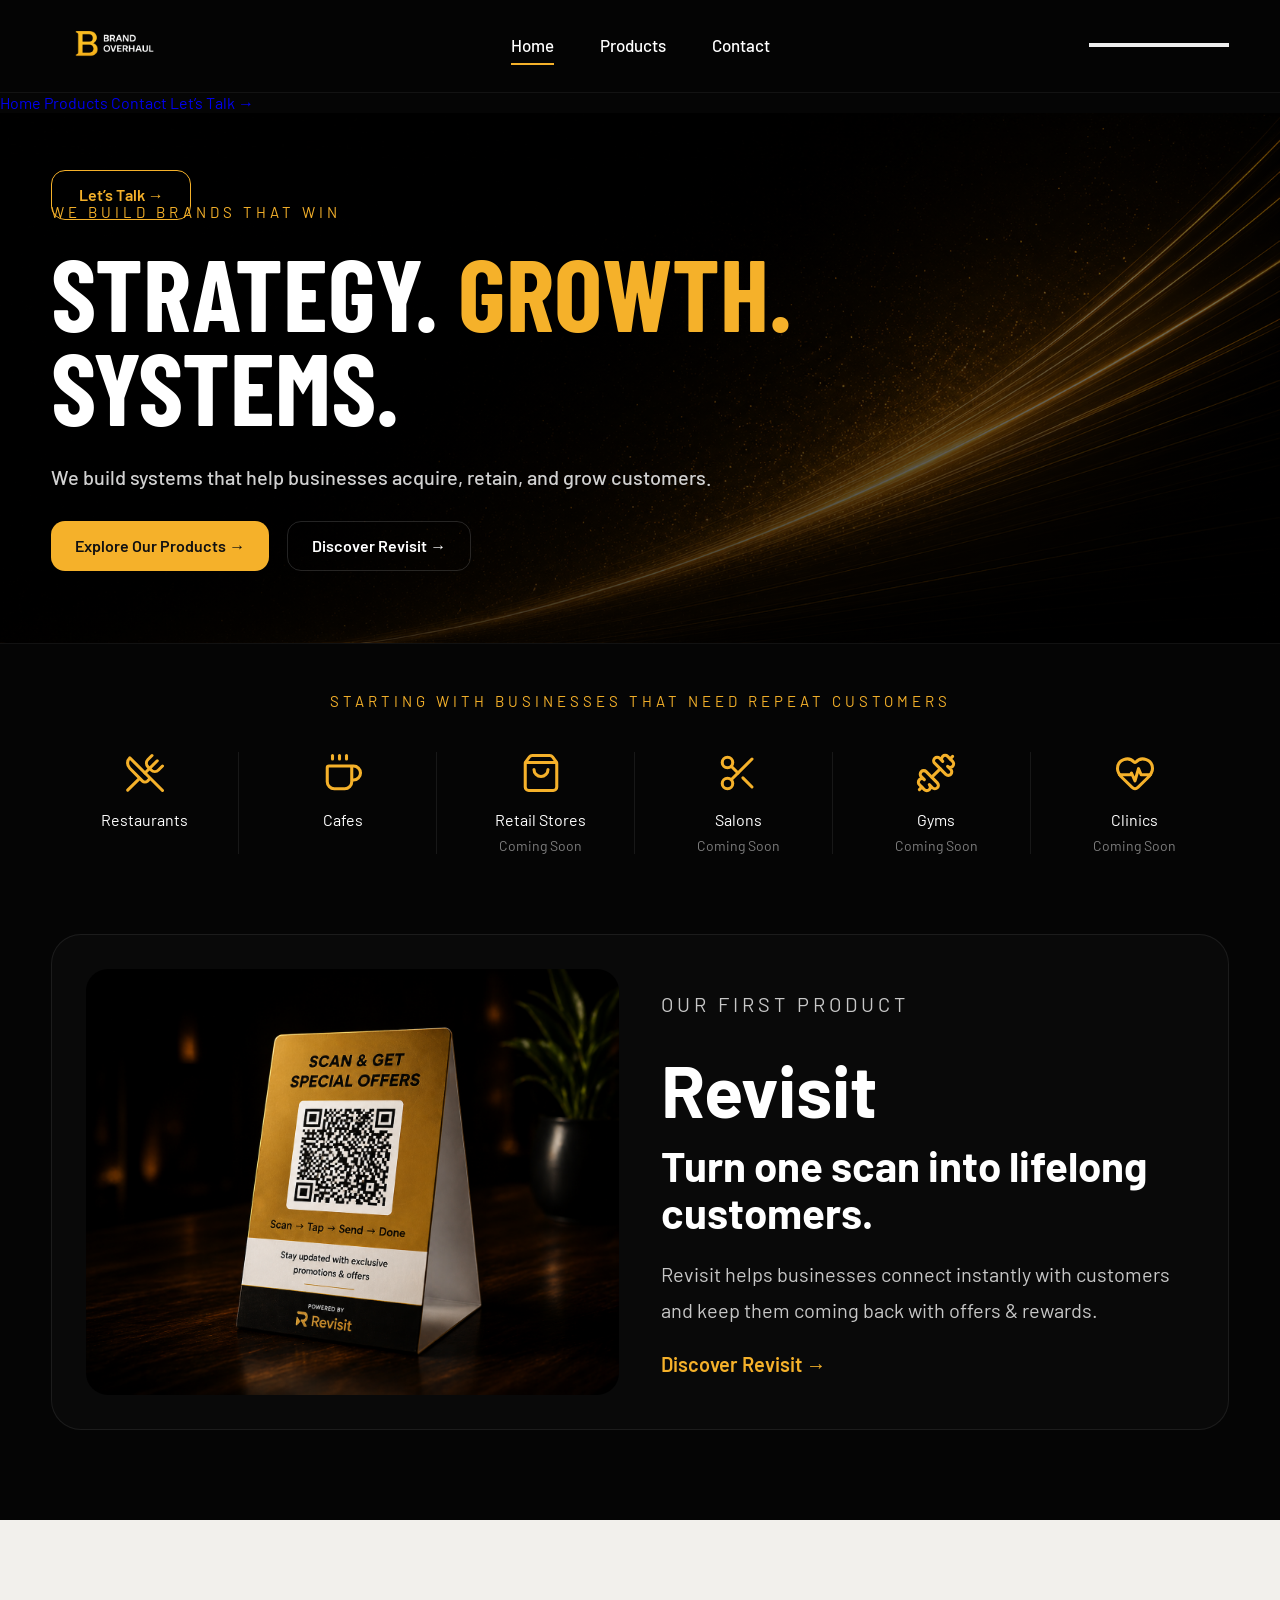
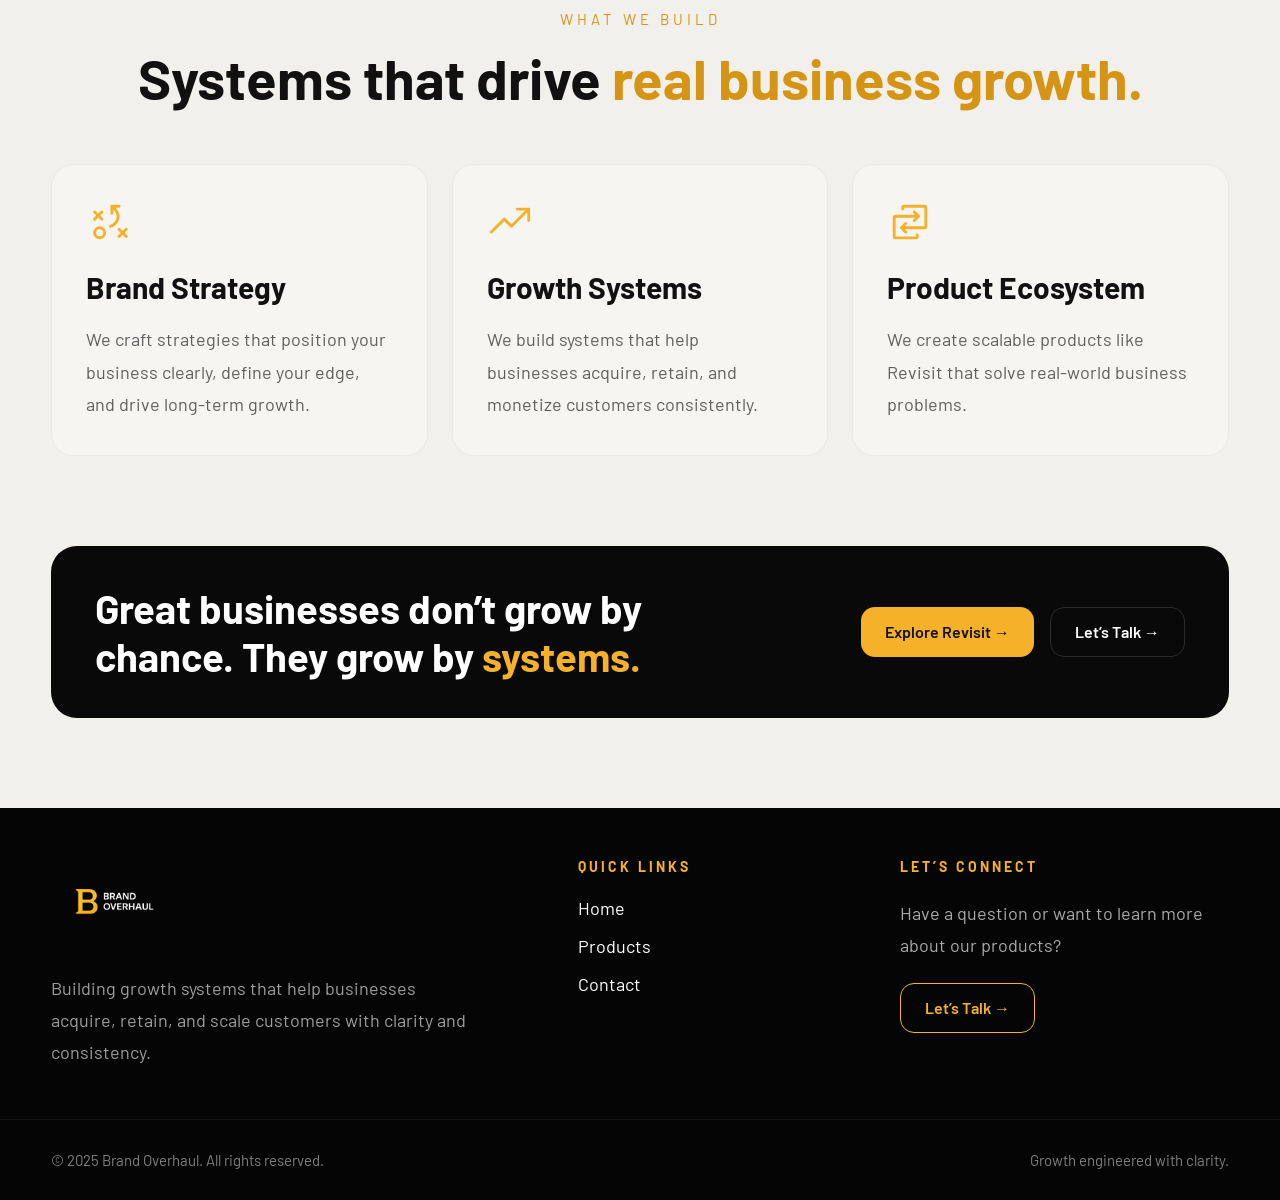
==== commit 1eda5593: "Update index.html" ====
--- a/index.html
+++ b/index.html
@@ -50,6 +50,26 @@
 
   </header>
 
+  <!-- MOBILE MENU -->
+
+<div class="mobile-menu" id="mobileMenu">
+
+  <div class="mobile-menu-inner">
+
+    <a href="index.html">Home</a>
+
+    <a href="products.html">Products</a>
+
+    <a href="contact.html">Contact</a>
+
+    <a href="contact.html" class="mobile-menu-cta">
+      Let’s Talk →
+    </a>
+
+  </div>
+
+</div>
+
   <!-- HERO -->
 
   <section class="hero">
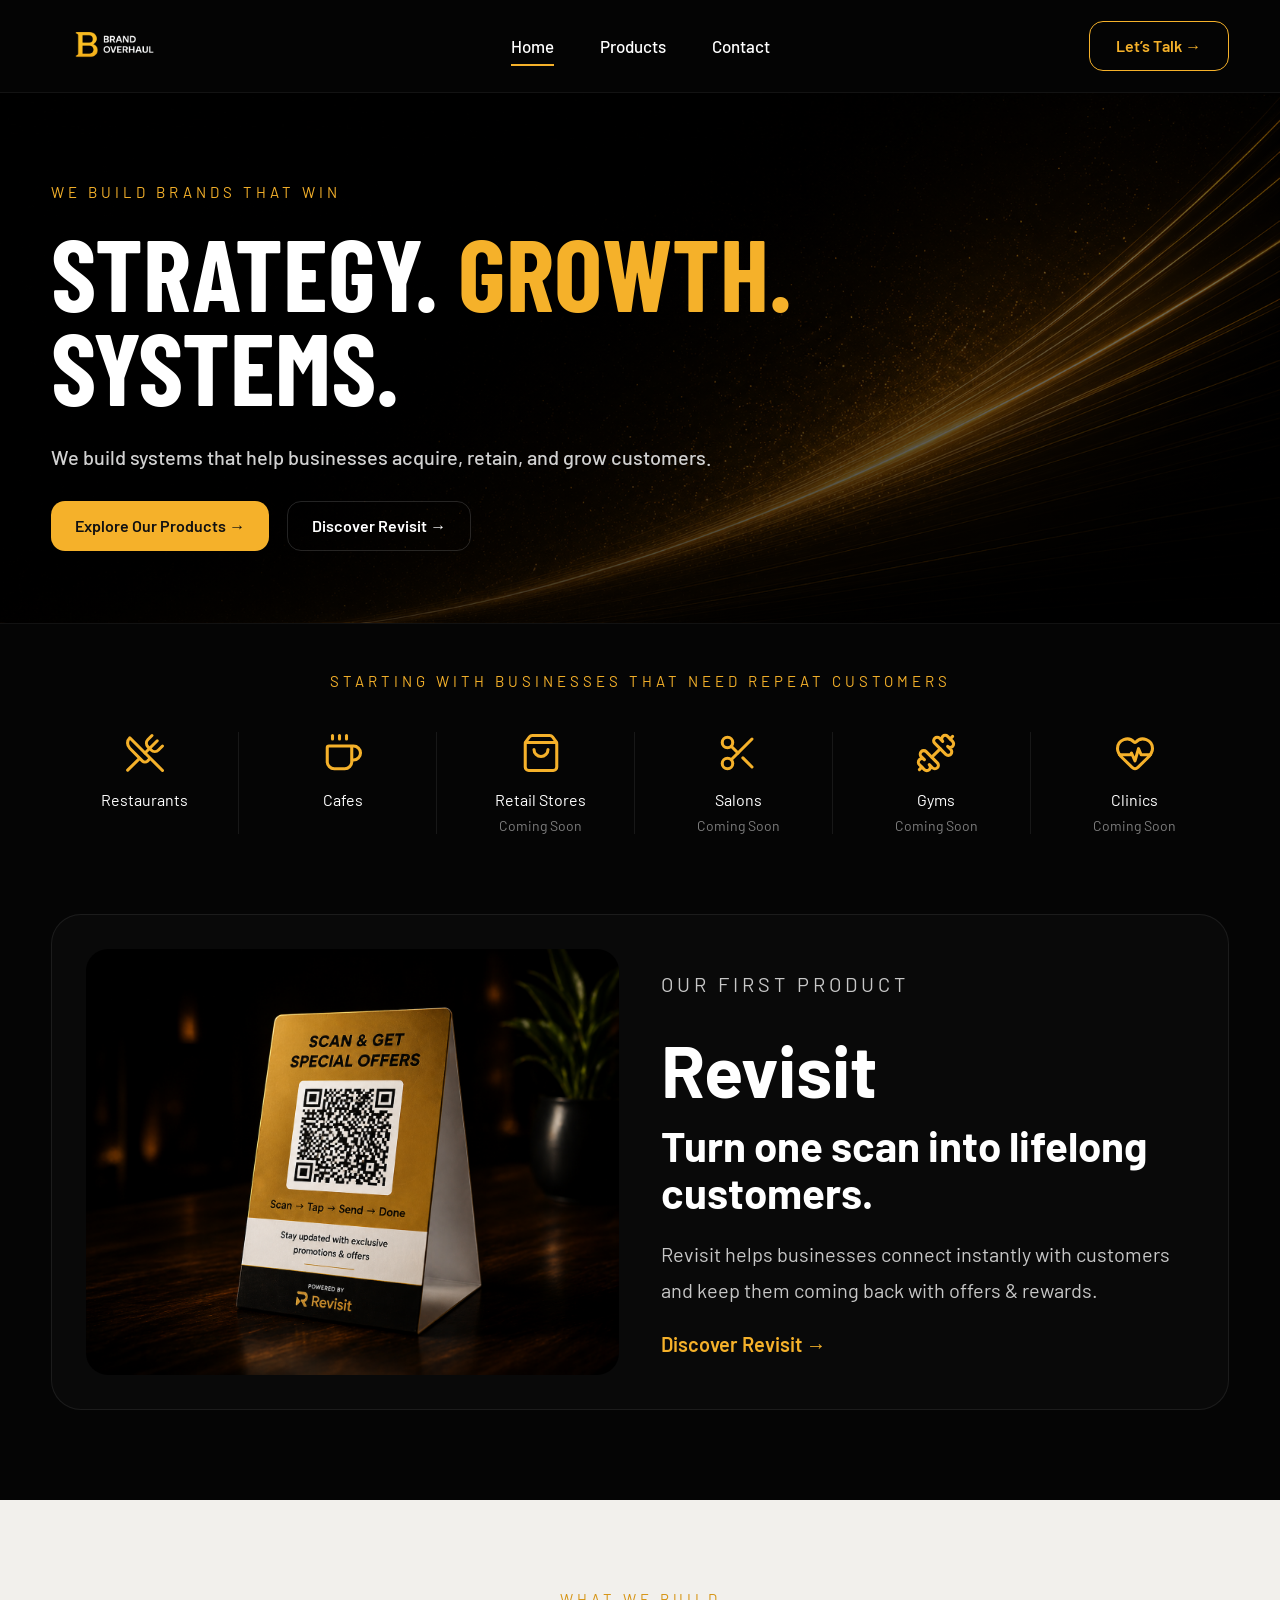
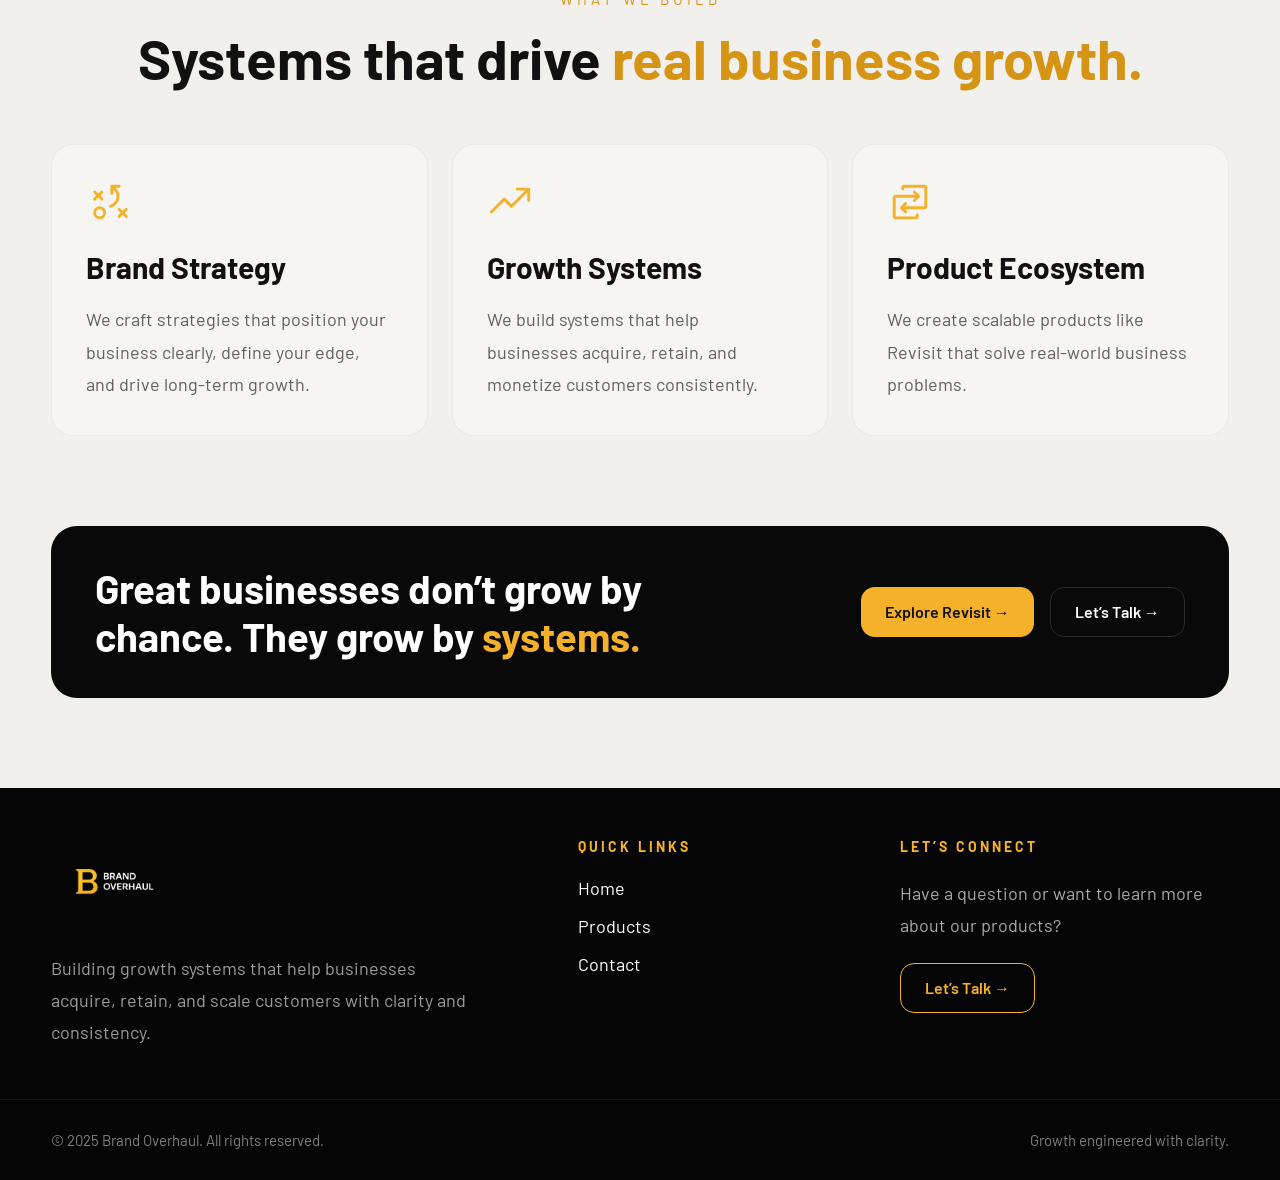
==== commit 3c08aef1: "Update index.html" ====
--- a/index.html
+++ b/index.html
@@ -360,5 +360,22 @@
 
   </footer>
 
+  <script>
+
+const menuToggle = document.getElementById('menuToggle');
+const mobileMenu = document.getElementById('mobileMenu');
+
+if(menuToggle){
+
+  menuToggle.addEventListener('click', () => {
+
+    mobileMenu.classList.toggle('active');
+
+  });
+
+}
+
+</script>
+
 </body>
 </html>
--- a/styles.css
+++ b/styles.css
@@ -1686,3 +1686,422 @@
 
 }
 
+/* =========================================================
+FINAL MOBILE OPTIMIZATION
+========================================================= */
+
+.menu-toggle{
+  display:none;
+  width:52px;
+  height:52px;
+  border:1px solid rgba(245,177,42,.22);
+  border-radius:16px;
+  background:rgba(255,255,255,.02);
+  align-items:center;
+  justify-content:center;
+  flex-direction:column;
+  gap:5px;
+  cursor:pointer;
+  transition:.3s;
+}
+
+.menu-toggle span{
+  width:20px;
+  height:2px;
+  background:#f5b12a;
+  border-radius:10px;
+}
+
+.mobile-menu{
+  position:fixed;
+  inset:0;
+  background:rgba(5,5,5,.98);
+  backdrop-filter:blur(18px);
+  z-index:9999;
+
+  display:flex;
+  align-items:center;
+  justify-content:center;
+
+  opacity:0;
+  visibility:hidden;
+  pointer-events:none;
+
+  transition:.35s ease;
+}
+
+.mobile-menu.active{
+  opacity:1;
+  visibility:visible;
+  pointer-events:auto;
+}
+
+.mobile-menu-inner{
+  display:flex;
+  flex-direction:column;
+  align-items:center;
+  gap:30px;
+}
+
+.mobile-menu-inner a{
+  color:#fff;
+  font-size:32px;
+  font-weight:600;
+  transition:.3s;
+}
+
+.mobile-menu-inner a:hover{
+  color:#f5b12a;
+}
+
+.mobile-menu-cta{
+  margin-top:14px;
+  border:1px solid #f5b12a;
+  border-radius:18px;
+  padding:16px 28px;
+  color:#f5b12a !important;
+}
+
+/* =========================================================
+MOBILE REFINEMENT
+========================================================= */
+
+@media(max-width:768px){
+
+  /* NAVBAR */
+
+  .navbar{
+    background:rgba(5,5,5,.94);
+  }
+
+  .nav-inner{
+    height:78px;
+  }
+
+  .nav-links{
+    display:none;
+  }
+
+  .navbar .btn{
+    display:none;
+  }
+
+  .menu-toggle{
+    display:flex;
+  }
+
+  .logo img{
+    width:102px;
+  }
+
+  /* GLOBAL SPACING */
+
+  .container{
+    width:min(100%,92%);
+  }
+
+  /* HERO */
+
+  .hero{
+    padding:56px 0 54px;
+    background-position:72% center;
+  }
+
+  .hero-heading{
+    font-size:52px;
+    line-height:.92;
+    margin-bottom:20px;
+  }
+
+  .hero-sub{
+    font-size:17px;
+    line-height:1.7;
+  }
+
+  .hero-btns{
+    flex-direction:column;
+    gap:14px;
+  }
+
+  .hero-btns .btn{
+    width:100%;
+  }
+
+  /* BUSINESS GRID */
+
+  .business-grid{
+    grid-template-columns:1fr 1fr;
+    gap:0;
+    border:1px solid rgba(255,255,255,.06);
+    border-radius:24px;
+    overflow:hidden;
+  }
+
+  .business-item{
+    padding:28px 12px;
+    border-right:none;
+    border-bottom:1px solid rgba(255,255,255,.06);
+  }
+
+  .business-item:nth-child(odd){
+    border-right:1px solid rgba(255,255,255,.06);
+  }
+
+  .business-item:nth-last-child(-n+2){
+    border-bottom:none;
+  }
+
+  /* REVISIT CARD */
+
+  .revisit-section{
+    padding:12px 0 64px;
+  }
+
+  .revisit-card{
+    padding:22px;
+    border-radius:24px;
+    gap:28px;
+  }
+
+  .revisit-content h2{
+    font-size:52px;
+  }
+
+  .revisit-content h3{
+    font-size:30px;
+  }
+
+  .revisit-content p{
+    font-size:17px;
+    line-height:1.75;
+  }
+
+  .gold-link{
+    font-size:17px;
+  }
+
+  /* WHAT WE BUILD */
+
+  .what-we-build{
+    padding:70px 0;
+  }
+
+  .section-title{
+    font-size:38px;
+    margin-bottom:38px;
+  }
+
+  .build-card{
+    padding:26px;
+  }
+
+  .build-card h3{
+    font-size:26px;
+  }
+
+  .build-card p{
+    font-size:16px;
+  }
+
+  /* CTA */
+
+  .cta-box{
+    padding:28px 24px;
+    gap:24px;
+    border-radius:24px;
+  }
+
+  .cta-text{
+    font-size:32px;
+  }
+
+  .cta-buttons{
+    width:100%;
+    flex-direction:column;
+  }
+
+  .cta-buttons .btn{
+    width:100%;
+  }
+
+  /* PRODUCTS HERO */
+
+  .revisit-hero{
+    padding:24px 0 36px;
+  }
+
+  .revisit-hero-grid{
+    min-height:auto;
+  }
+
+  .revisit-hero-content h1{
+    font-size:48px;
+  }
+
+  .hero-mini-features{
+    gap:14px;
+  }
+
+  .mini-feature{
+    width:calc(50% - 7px);
+  }
+
+  /* WHAT IS REVISIT */
+
+  .what-is-grid{
+    padding:24px;
+    border-radius:24px;
+  }
+
+  .what-left p{
+    font-size:18px;
+  }
+
+  .what-left li{
+    font-size:16px;
+  }
+
+  /* WHY GRID */
+
+  .why-card{
+    padding:28px 22px;
+  }
+
+  .why-card h3{
+    font-size:24px;
+  }
+
+  .why-card p{
+    font-size:16px;
+  }
+
+  /* STEPS */
+
+  .step-card{
+    padding:24px;
+  }
+
+  .step-card h3{
+    font-size:24px;
+  }
+
+  .step-card p{
+    font-size:16px;
+  }
+
+  /* INDUSTRIES */
+
+  .industry-grid{
+    grid-template-columns:1fr 1fr;
+  }
+
+  .industry-card{
+    padding:24px 12px;
+  }
+
+  .industry-card p{
+    font-size:16px;
+  }
+
+  /* PRODUCT CTA */
+
+  .cta-box-products{
+    padding:24px;
+    border-radius:24px;
+  }
+
+  .cta-left h2{
+    font-size:34px;
+  }
+
+  .cta-left p{
+    font-size:17px;
+  }
+
+  /* CONTACT HERO */
+
+  .contact-hero{
+    padding:48px 0;
+  }
+
+  .contact-hero-content h1{
+    font-size:48px;
+  }
+
+  /* CONTACT */
+
+  .contact-form-box,
+  .contact-info-box{
+    padding:22px;
+  }
+
+  .contact-form-box h2,
+  .contact-info-box h2{
+    font-size:34px;
+  }
+
+  .contact-reasons-content h2{
+    font-size:40px;
+  }
+
+  .contact-card{
+    padding:22px;
+  }
+
+  .contact-cta-left h2{
+    font-size:36px;
+  }
+
+  /* FOOTER */
+
+  .footer-grid{
+    grid-template-columns:1fr;
+    gap:36px;
+    padding:44px 0;
+  }
+
+  .footer-brand p,
+  .footer-contact p{
+    font-size:16px;
+  }
+
+  .footer-links a{
+    font-size:16px;
+  }
+
+  .footer-bottom-inner{
+    gap:8px;
+  }
+
+  .footer-bottom p{
+    font-size:13px;
+  }
+
+}
+
+/* =========================================================
+SMALL MOBILE
+========================================================= */
+
+@media(max-width:480px){
+
+  .hero-heading,
+  .revisit-hero-content h1,
+  .contact-hero-content h1{
+    font-size:44px;
+  }
+
+  .section-title,
+  .cta-text,
+  .contact-reasons-content h2{
+    font-size:32px;
+  }
+
+  .revisit-content h3,
+  .cta-left h2,
+  .contact-cta-left h2{
+    font-size:28px;
+  }
+
+}
+
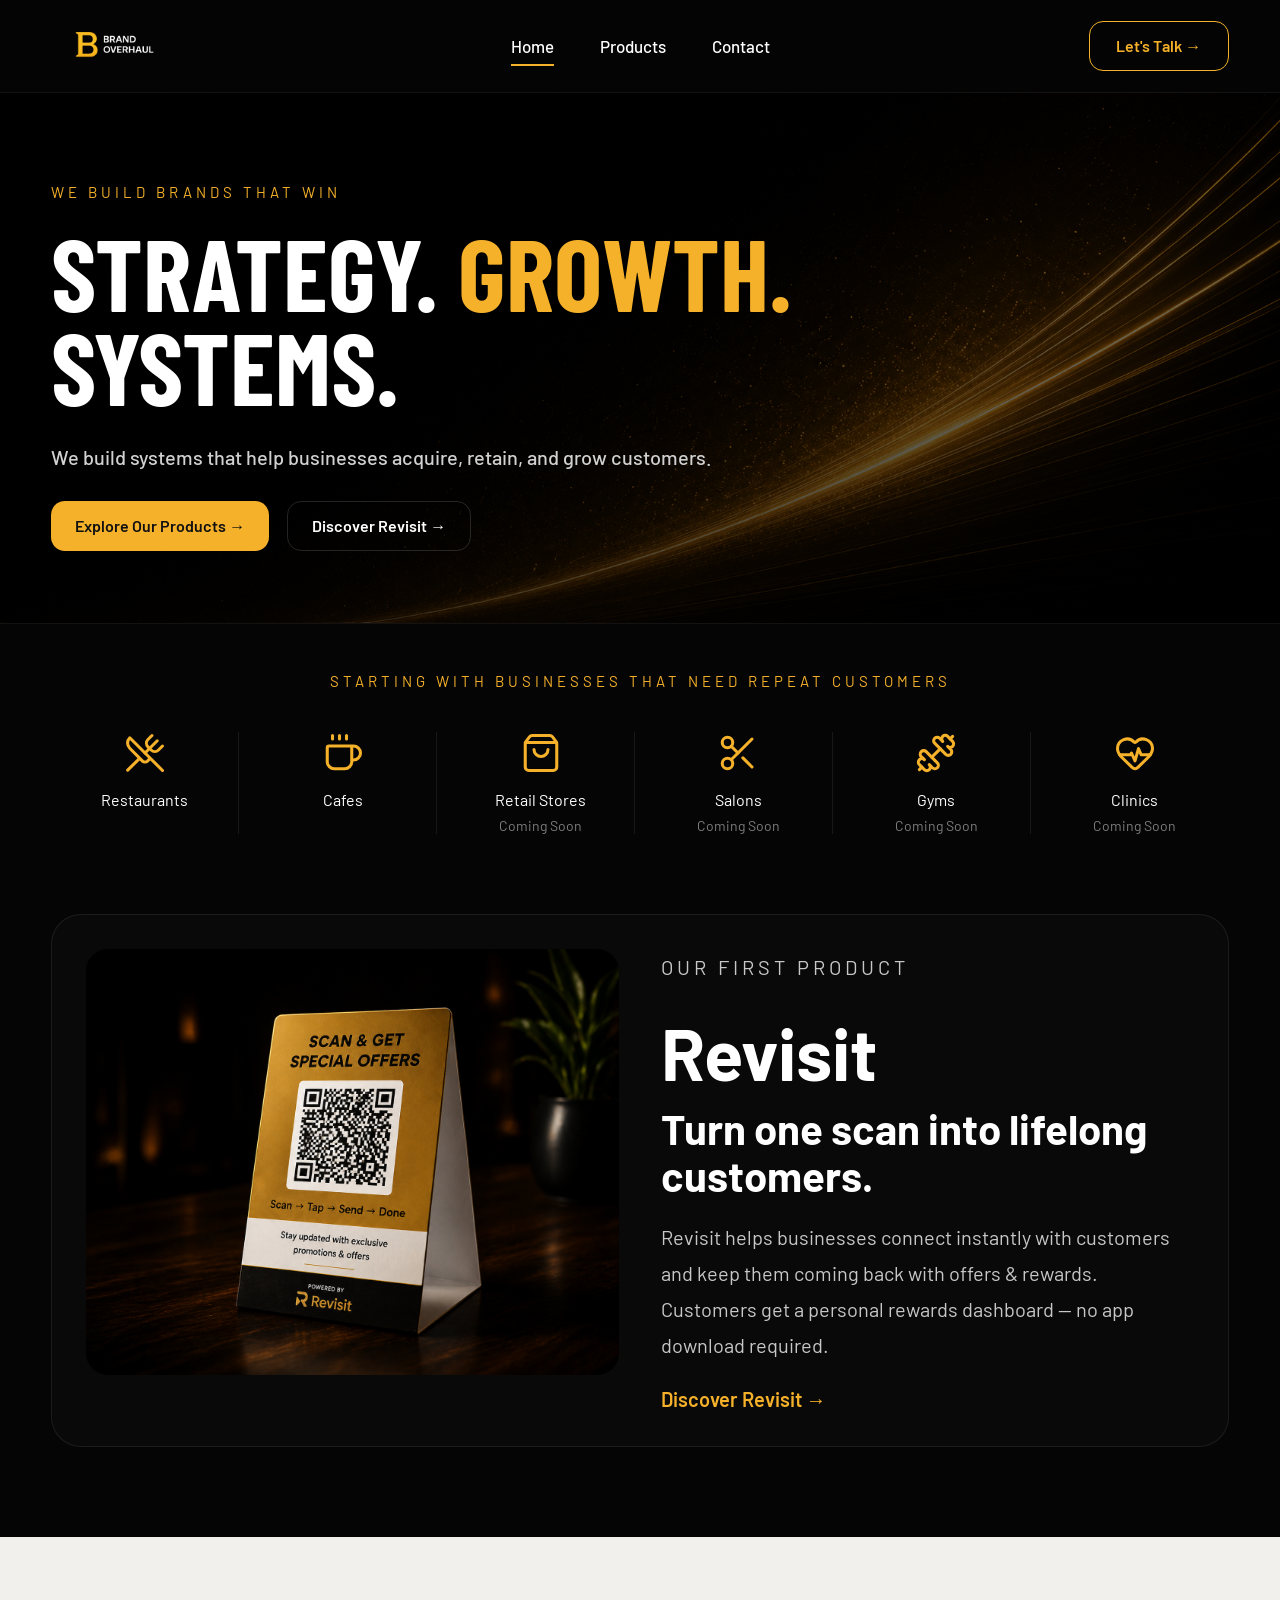
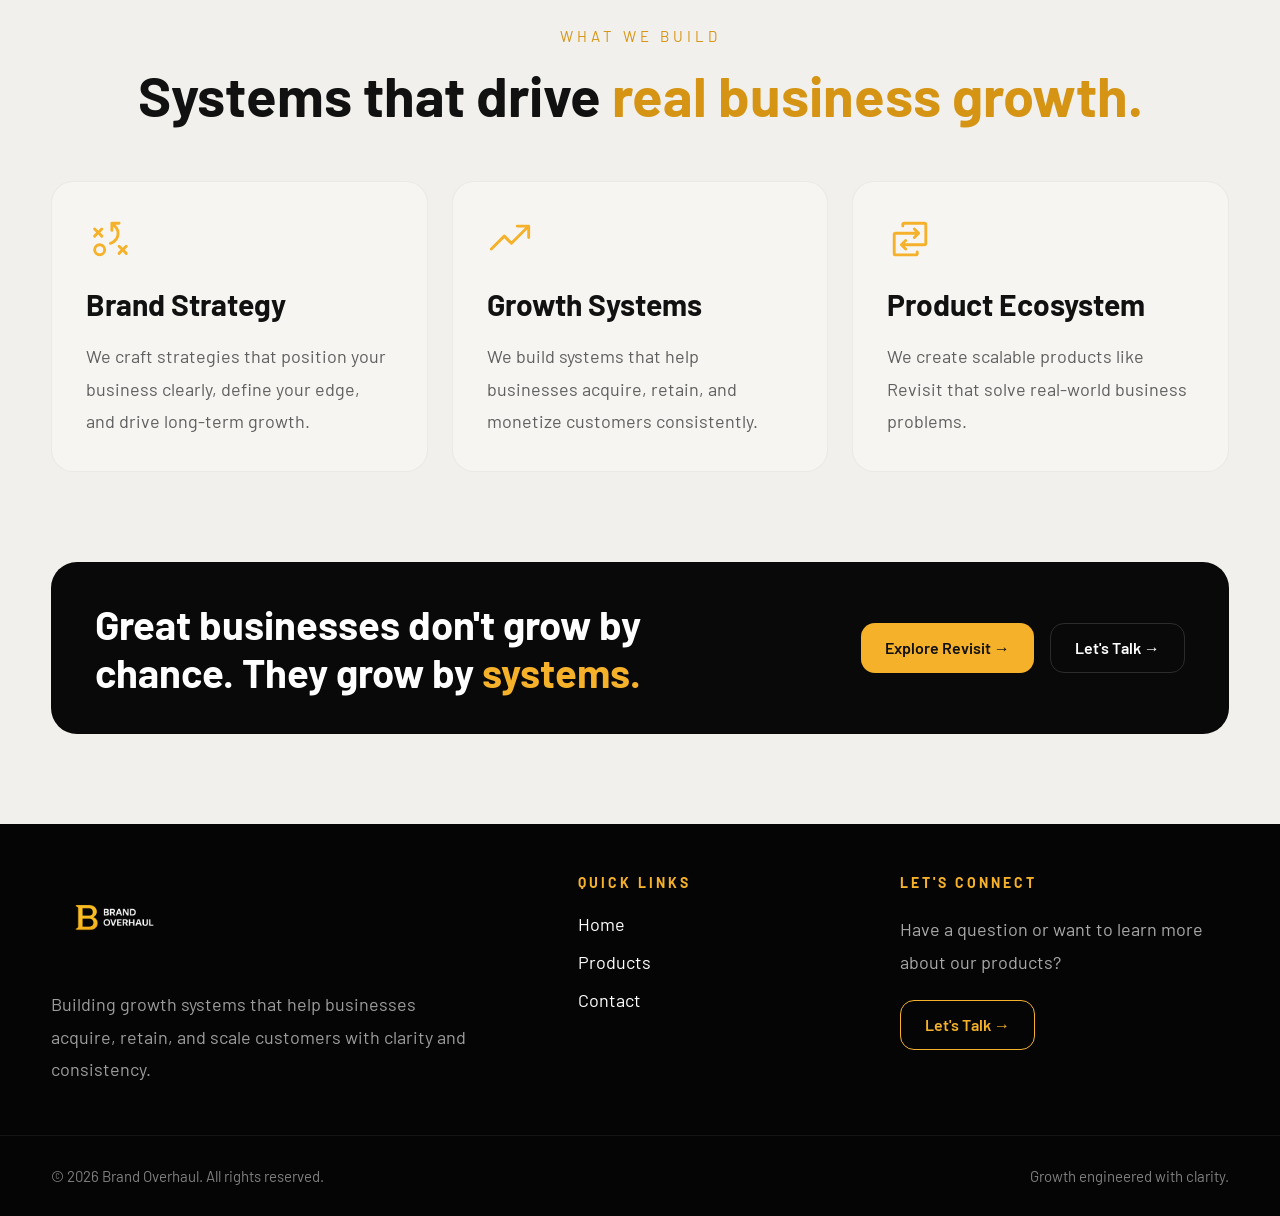
==== commit e8b45b11: "Update index.html" ====
--- a/index.html
+++ b/index.html
@@ -43,7 +43,7 @@
 </button>
 
 <a href="contact.html" class="btn btn-outline">
-  Let’s Talk →
+  Let's Talk →
 </a>
 
     </div>
@@ -63,7 +63,7 @@
     <a href="contact.html">Contact</a>
 
     <a href="contact.html" class="mobile-menu-cta">
-      Let’s Talk →
+      Let's Talk →
     </a>
 
   </div>
@@ -194,6 +194,10 @@
             with offers & rewards.
           </p>
 
+          <p class="revisit-pwa-note">
+            Customers get a personal rewards dashboard — no app download required.
+          </p>
+
           <a href="products.html" class="gold-link">
             Discover Revisit →
           </a>
@@ -277,7 +281,7 @@
       <div class="cta-box">
 
         <div class="cta-text">
-          Great businesses don’t grow by chance.
+          Great businesses don't grow by chance.
           They grow by <span>systems.</span>
         </div>
 
@@ -288,7 +292,7 @@
           </a>
 
           <a href="contact.html" class="btn btn-dark">
-            Let’s Talk →
+            Let's Talk →
           </a>
 
         </div>
@@ -328,14 +332,14 @@
 
       <div class="footer-contact">
 
-        <h4>LET’S CONNECT</h4>
+        <h4>LET'S CONNECT</h4>
 
         <p>
           Have a question or want to learn more about our products?
         </p>
 
         <a href="contact.html" class="btn btn-outline small">
-          Let’s Talk →
+          Let's Talk →
         </a>
 
       </div>
@@ -347,7 +351,7 @@
       <div class="container footer-bottom-inner">
 
         <p>
-          © 2025 Brand Overhaul. All rights reserved.
+          © 2026 Brand Overhaul. All rights reserved.
         </p>
 
         <p>
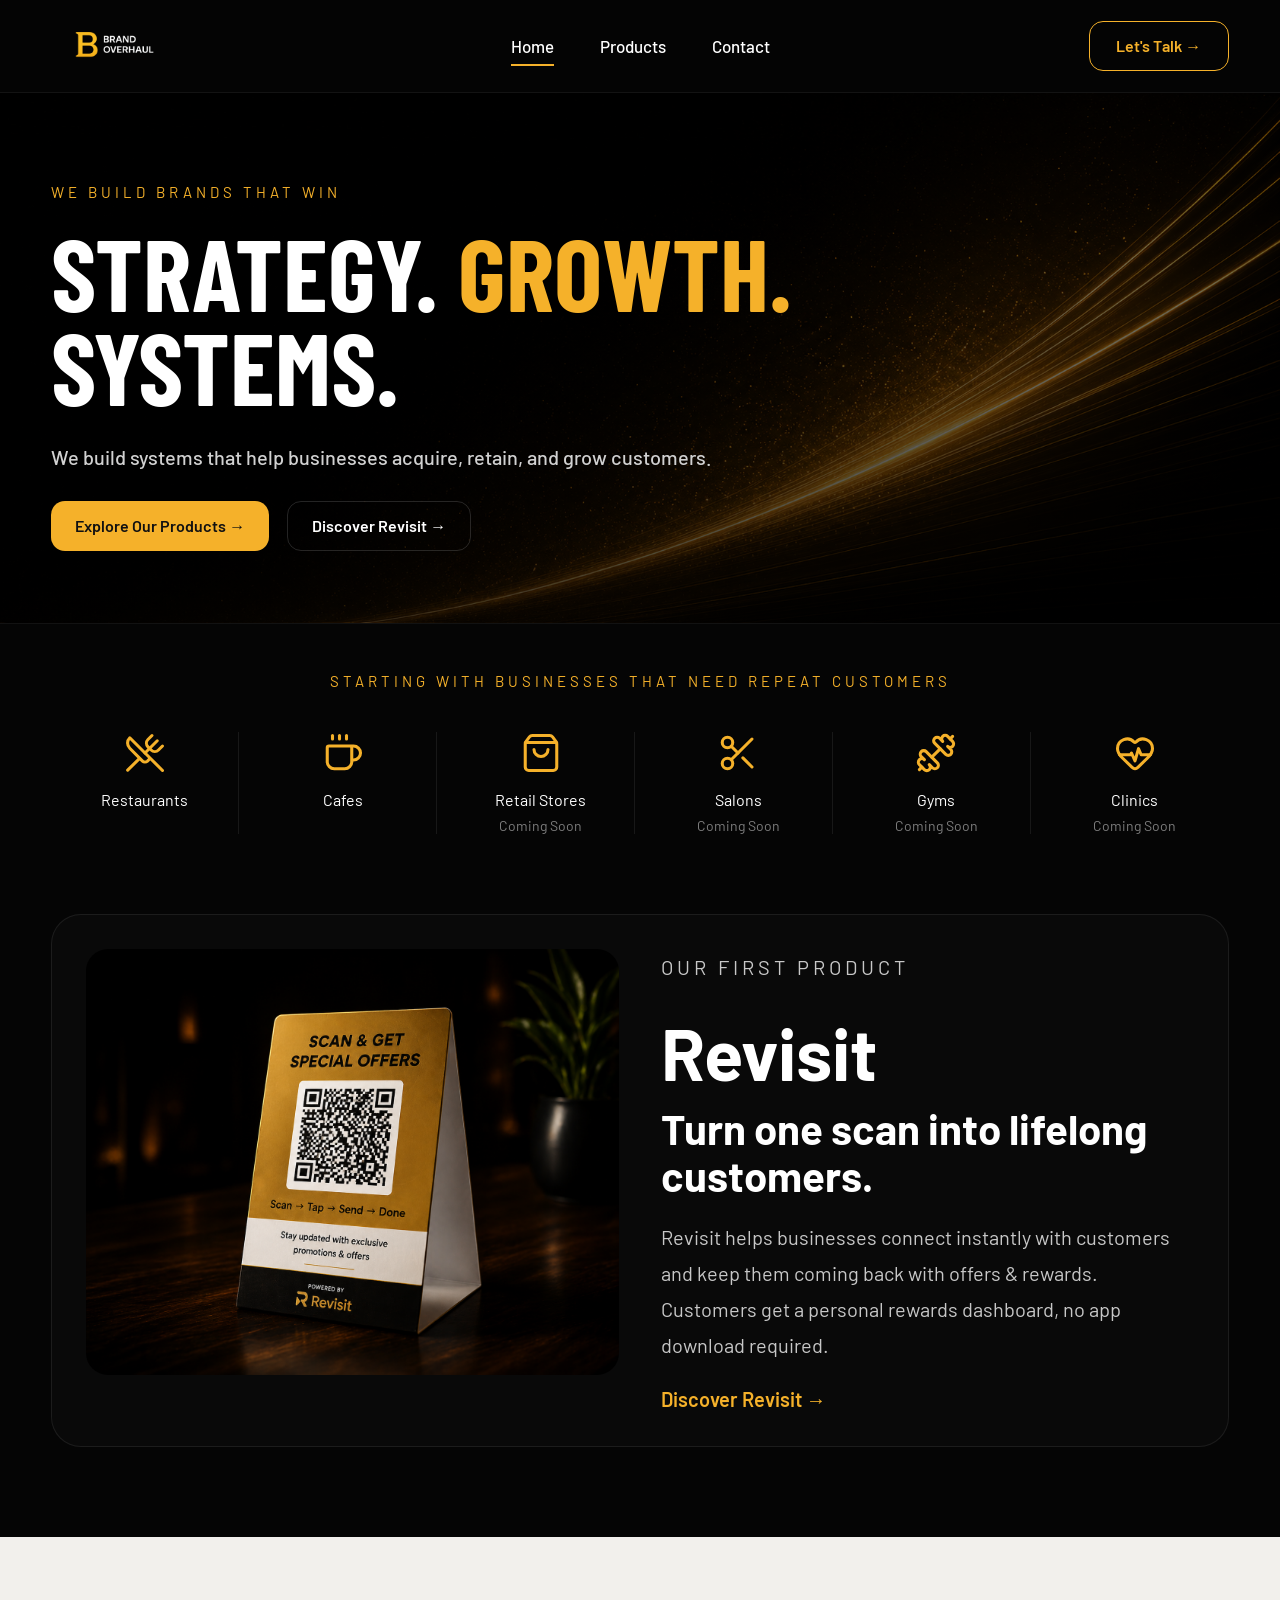
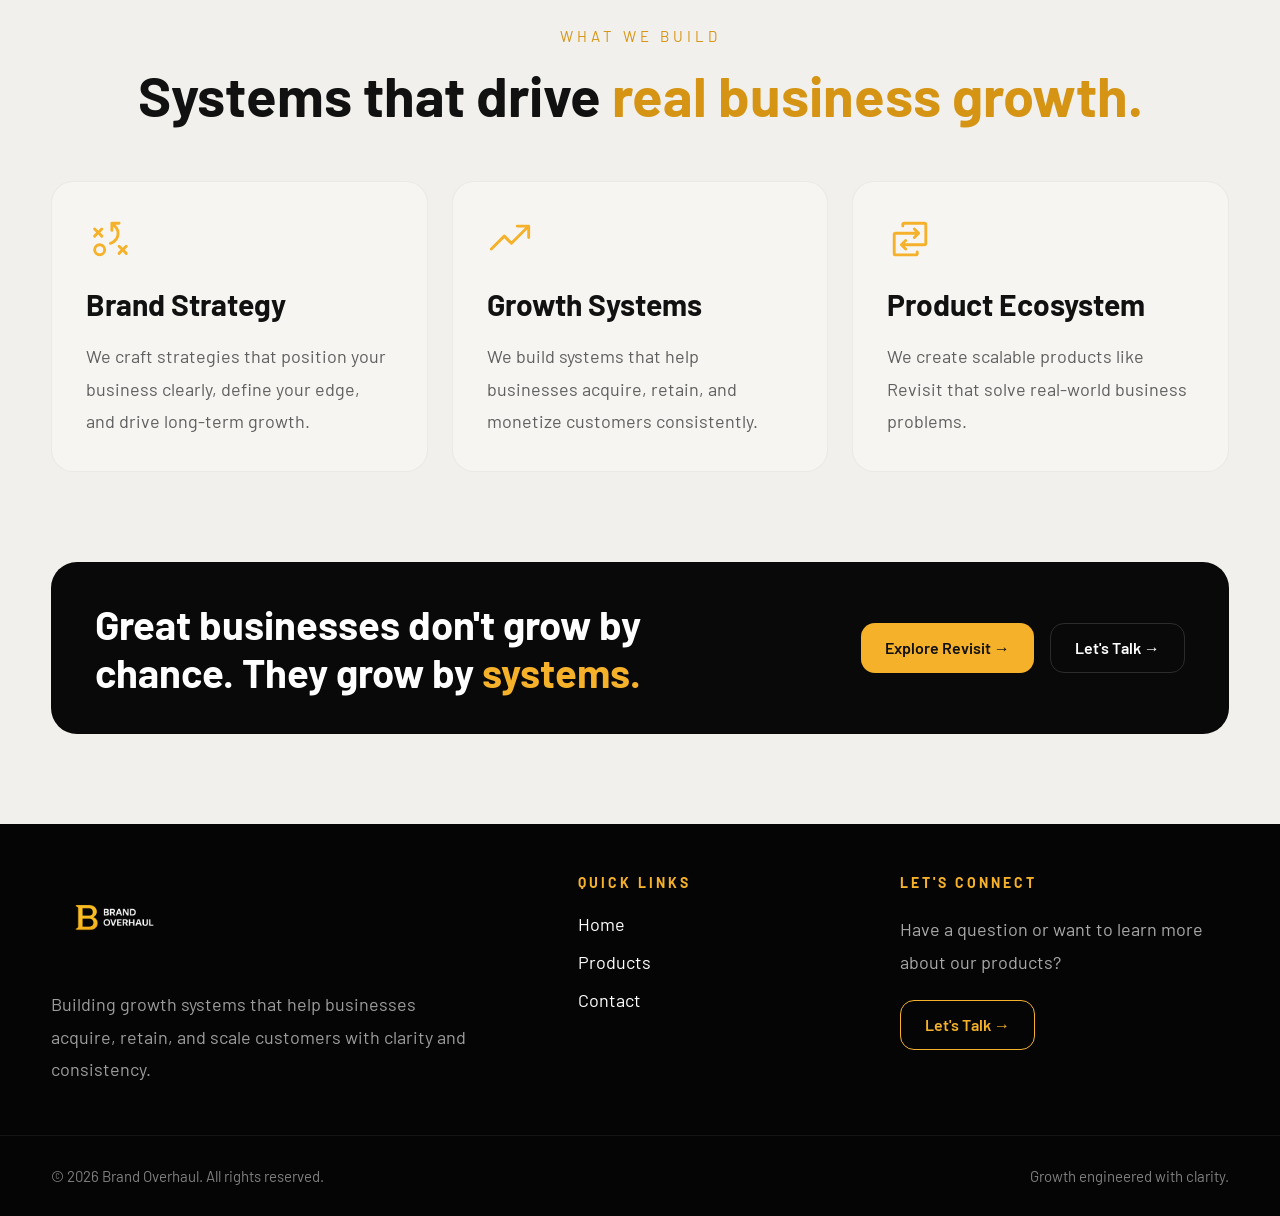
==== commit 63577904: "Update index.html" ====
--- a/index.html
+++ b/index.html
@@ -195,7 +195,7 @@
           </p>
 
           <p class="revisit-pwa-note">
-            Customers get a personal rewards dashboard — no app download required.
+            Customers get a personal rewards dashboard, no app download required.
           </p>
 
           <a href="products.html" class="gold-link">
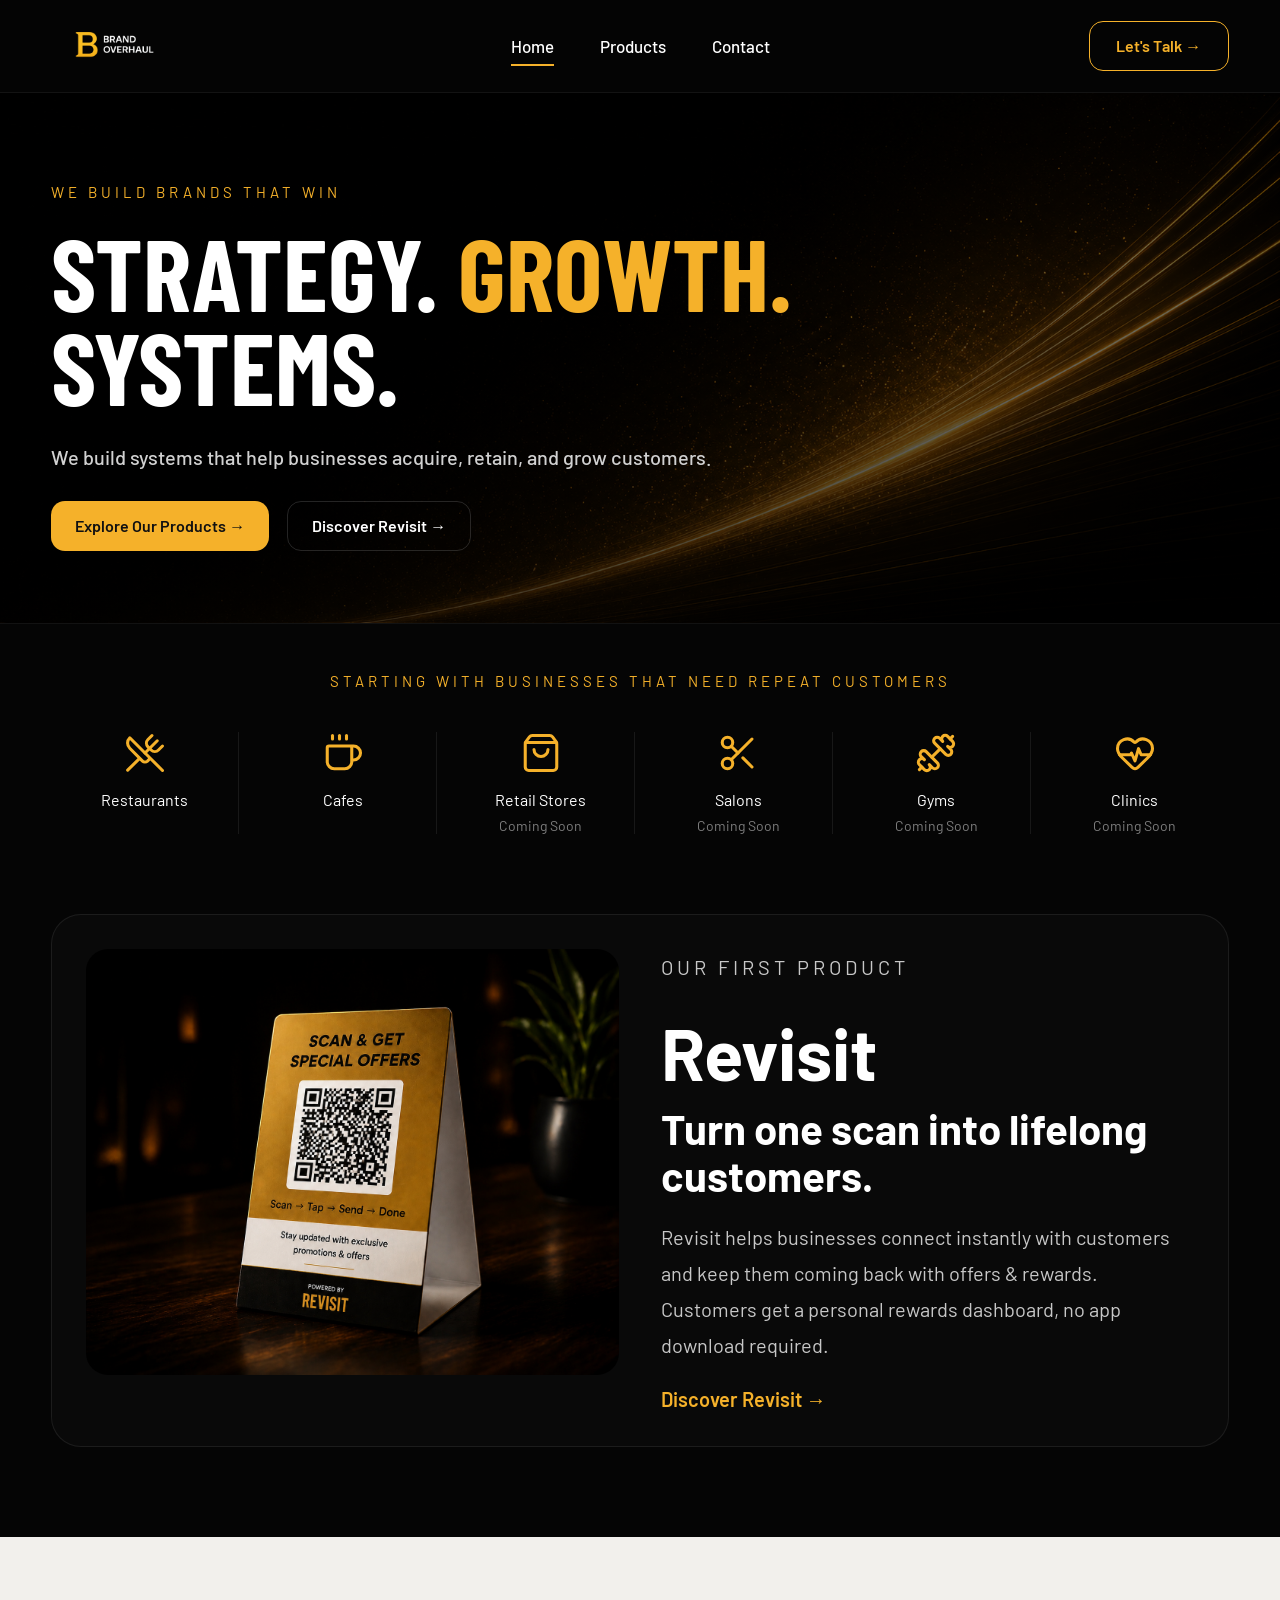
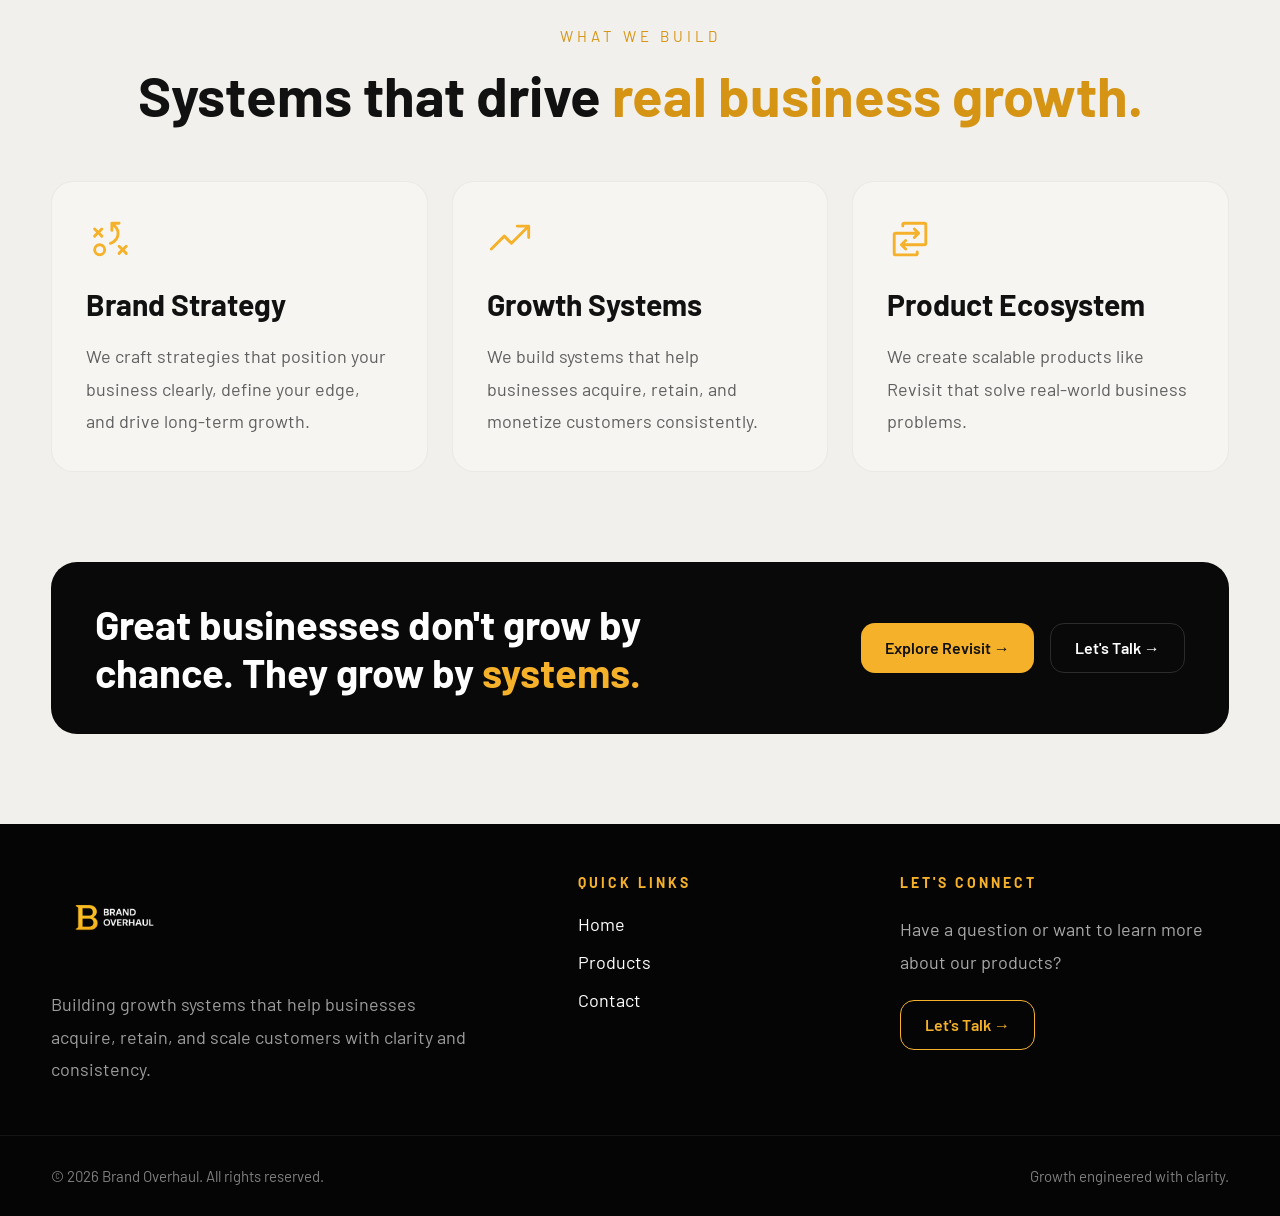
==== commit 85fa3d5a: "Update index.html" ====
--- a/index.html
+++ b/index.html
@@ -194,7 +194,7 @@
             with offers & rewards.
           </p>
 
-          <p class="revisit-pwa-note">
+          <p>
             Customers get a personal rewards dashboard, no app download required.
           </p>
 
